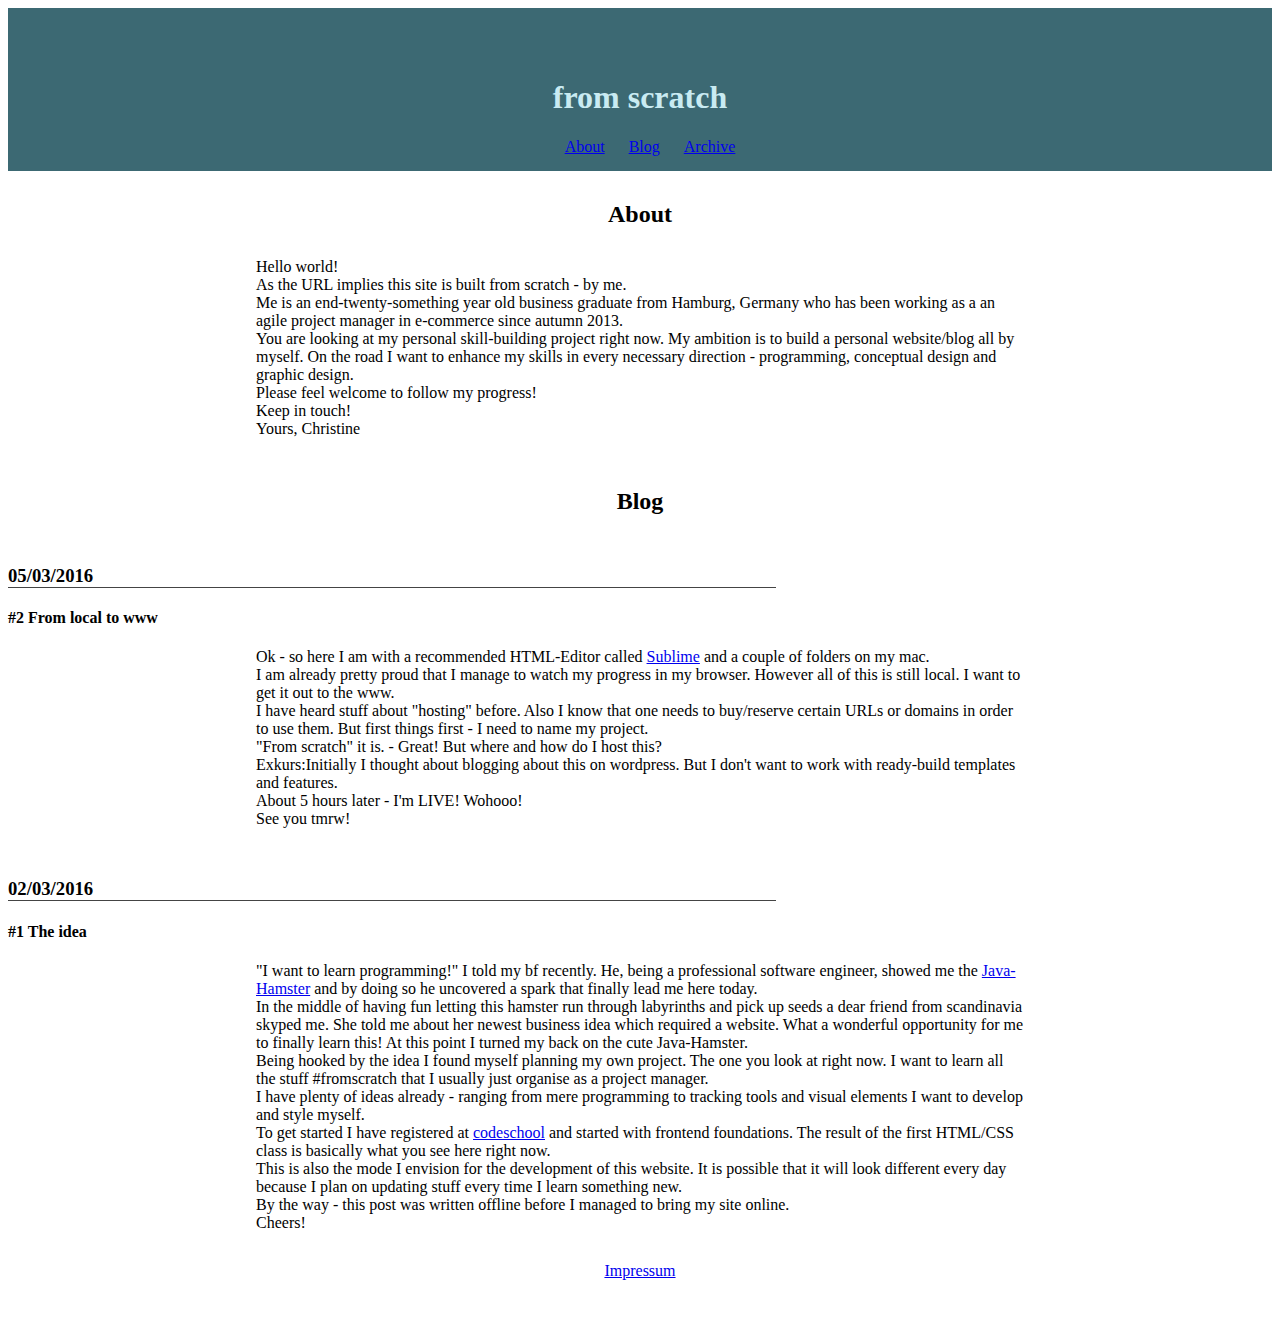
==== 02_Code/index.html @ 92ff5235 "Style-Änderungen" ====
<!DOCTYPE html>

<html> 
<head>
<link rel="stylesheet" type="text/css" href="from_scratch_all.css">
</head> 
<body>

<div class="header">
<h1>from scratch</h1>
<ul class="nav">
	<li><a href="index.html">About</a></li>
	<li><a href="Blog.html">Blog</a></li>
	<li><a href="archive.html">Archive</a></li>
</ul>	
</div>

<div class="about">
<h2>About</h2>

<p>Hello world!</p>
<p>As the URL implies this site is built from scratch - by me.</p> 
<p>Me is an end-twenty-something year old business graduate from Hamburg, Germany who has been working as a an agile project manager in e-commerce since autumn 2013.</p>
<p>You are looking at my personal skill-building project right now. My ambition is to build a personal website/blog all by myself. On the road I want to enhance my skills in every necessary direction - programming, conceptual design and graphic design.</p>
<p>Please feel welcome to follow my progress!</p>
<p>Keep in touch!</p>
<p>Yours, Christine</p>
</div>

<div class="blog">
<h2 style="margin-top: 50px">Blog</h2>


<h3>05/03/2016</h3>
<h4>#2 From local to www</h4>
<p>Ok - so here I am with a recommended HTML-Editor called <a href="https://www.sublimetext.com/" target="_blank">Sublime</a> and a couple of folders on my mac.</p>
<p>I am already pretty proud that I manage to watch my progress in my browser. However all of this is still local. I want to get it out to the www.</p>
<p>I have heard stuff about "hosting" before. Also I know that one needs to buy/reserve certain URLs or domains in order to use them. But first things first - I need to name my project.</p>
<p>"From scratch" it is. - Great! But where and how do I host this?</p>
<p>Exkurs:Initially I thought about blogging about this on wordpress. But I don't want to work with ready-build templates and features.</p>

<p>About 5 hours later - I'm LIVE! Wohooo!</p>

<p>See you tmrw!</p>


<h3>02/03/2016</h3>
<h4>#1 The idea</h4>
<p>"I want to learn programming!" I told my bf recently. He, being a professional software engineer, showed me the <a href="http://www.java-hamster-modell.de/" target="_blank">Java-Hamster</a> and by doing so he uncovered a spark that finally lead me here today.</p> 
<p>In the middle of having fun letting this hamster run through labyrinths and pick up seeds a dear friend from scandinavia skyped me. She told me about her newest business idea which required a website.
What a wonderful opportunity for me to finally learn this! At this point I turned my back on the cute Java-Hamster.</p>
<p>Being hooked by the idea I found myself planning my own project. The one you look at right now. I want to learn all the stuff #fromscratch that I usually just organise as a project manager.</p>
<p>I have plenty of ideas already - ranging from mere programming to tracking tools and visual elements I want to develop and style myself.</p>
<p>To get started I have registered at <a href="http://www.codeschool.com" target="_blank">codeschool</a> and started with frontend foundations. The result of the first HTML/CSS class is basically what you see here right now. </p>
<p>This is also the mode I envision for the development of this website. It is possible that it will look different every day because I plan on updating stuff every time I learn something new.</p>

<p>By the way - this post was written offline before I managed to bring my site online.</p>
<p>Cheers!</p>


<p style="margin-top: 30px; text-align: center;"><a href="impressum.html">Impressum</a></p>
</div>

</body>
</html>
---- 02_Code/from_scratch_all.css ----
body {
	margin-bottom: 50px;
}

h1	{
	
}

h2 {
	margin: 30px auto 30px auto;
	text-align: center;
}


h3 {
	margin-top: 50px;
	border-bottom: solid 1px #444444;
	width: 768px;
}

h4 {
	width: 768px;
}

p {
	margin: 0 auto 0 auto;
	width: 768px;
	
}

.header {
	background-color: #3c6973;
	padding: 50px 0 15px 0;
	
}
.header h1 {

	color: #c9ebf2;
	text-align: center;
}

.header ul {
	text-align: center;
}


.about {
	margin: auto;
}

.blog {
	margin: auto;
}

.nav {
	margin: auto;
}	

.nav li{
	display: inline;
	padding-right: 20px;
	color:  #c9ebf2;

}
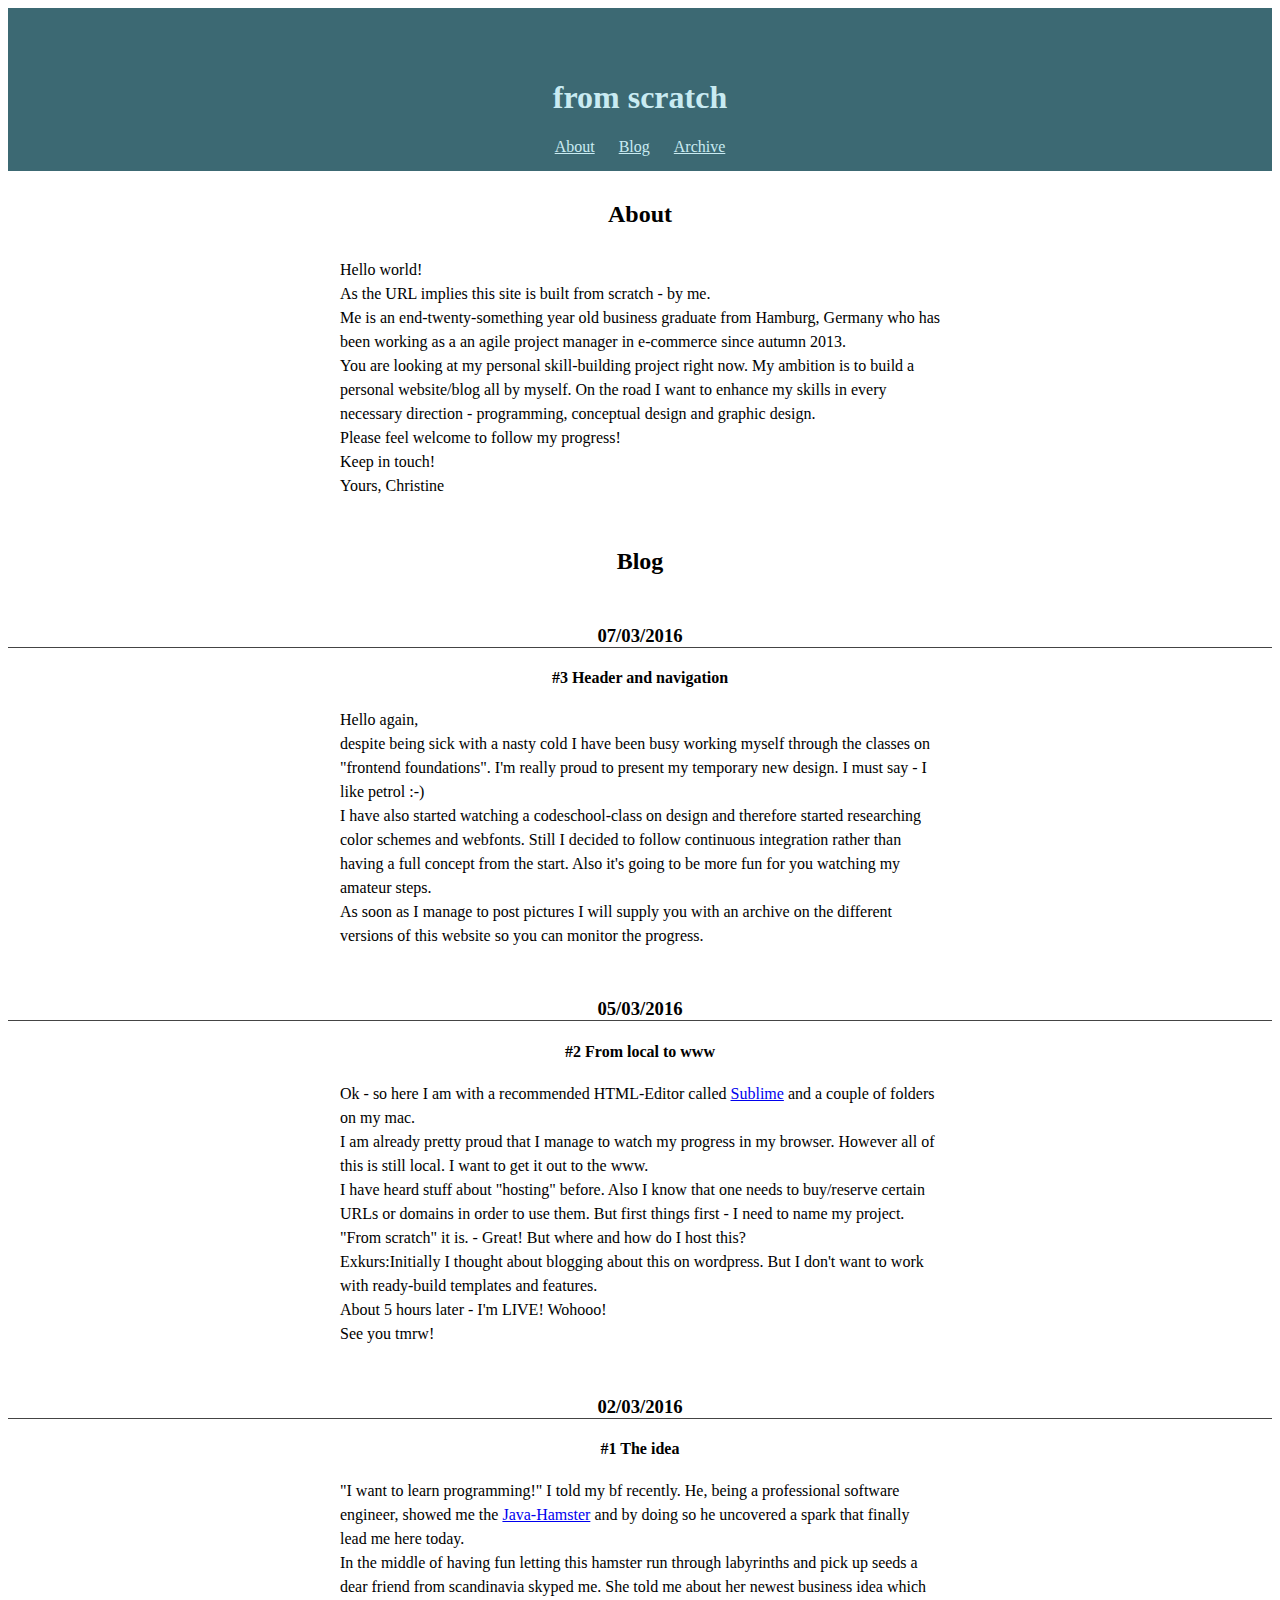
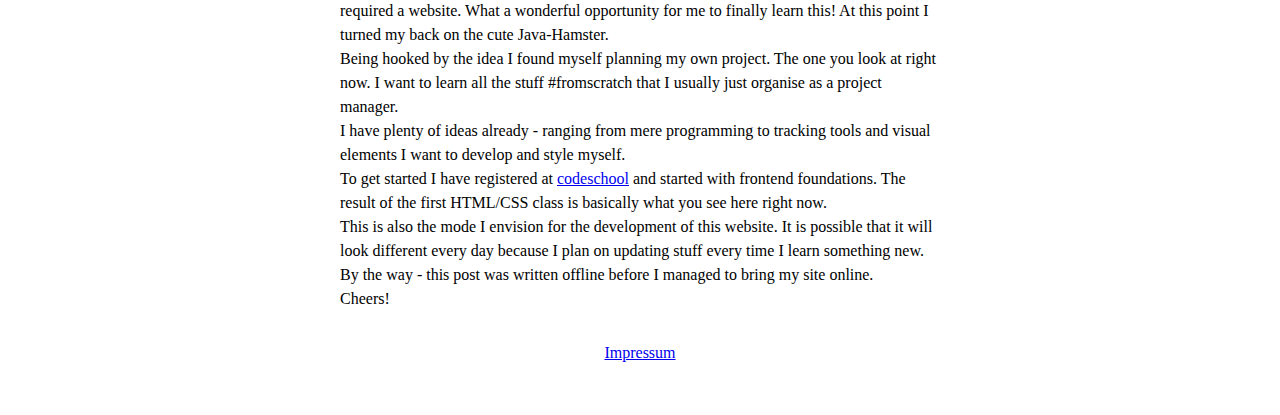
==== commit 4190496d: "Styling and Content updates" ====
--- a/02_Code/index.html
+++ b/02_Code/index.html
@@ -29,6 +29,20 @@
 
 <div class="blog">
 <h2 style="margin-top: 50px">Blog</h2>
+
+
+<h3>07/03/2016</h3>
+<h4>#3 Header and navigation</h4>
+<p>
+Hello again, 
+<br>
+despite being sick with a nasty cold I have been busy working myself through the classes on "frontend foundations". 
+I'm really proud to present my temporary new design. I must say - I like petrol :-) 
+<br>
+I have also started watching a codeschool-class on design and therefore started researching color schemes and webfonts. Still I decided to follow continuous integration rather than having a full concept from the start. Also it's going to be more fun for you watching my amateur steps. 
+<br>
+As soon as I manage to post pictures I will supply you with an archive on the different versions of this website so you can monitor the progress. 
+</p>
 
 
 <h3>05/03/2016</h3>
--- a/02_Code/from_scratch_all.css
+++ b/02_Code/from_scratch_all.css
@@ -9,23 +9,23 @@
 
 h2 {
 	margin: 30px auto 30px auto;
-	text-align: center;
 }
 
 
 h3 {
 	margin-top: 50px;
 	border-bottom: solid 1px #444444;
-	width: 768px;
+	
 }
 
 h4 {
-	width: 768px;
+	
 }
 
 p {
 	margin: 0 auto 0 auto;
-	width: 768px;
+	width: 600px;
+	line-height: 1.5;
 	
 }
 
@@ -44,22 +44,51 @@
 	text-align: center;
 }
 
+.nav {
+	margin: auto;
+	padding: 0;
+}	
+
+.nav li {
+	display: inline;
+	padding-right: 20px;
+	color:  #c9ebf2;
+}
+
+.nav li:last-child {
+	padding-right: 0;
+}
+
+
+.nav a {
+	color:  #c9ebf2;
+}
 
 .about {
 	margin: auto;
+}
+
+.about h2 {
+	text-align: center;
 }
 
 .blog {
 	margin: auto;
 }
 
-.nav {
-	margin: auto;
-}	
+.blog h2 {
+	text-align: center;
+}
 
-.nav li{
-	display: inline;
-	padding-right: 20px;
-	color:  #c9ebf2;
+.blog h3 {
+	text-align: center;
+}
 
+.blog h4 {
+	text-align: center;
 }
+
+
+
+
+
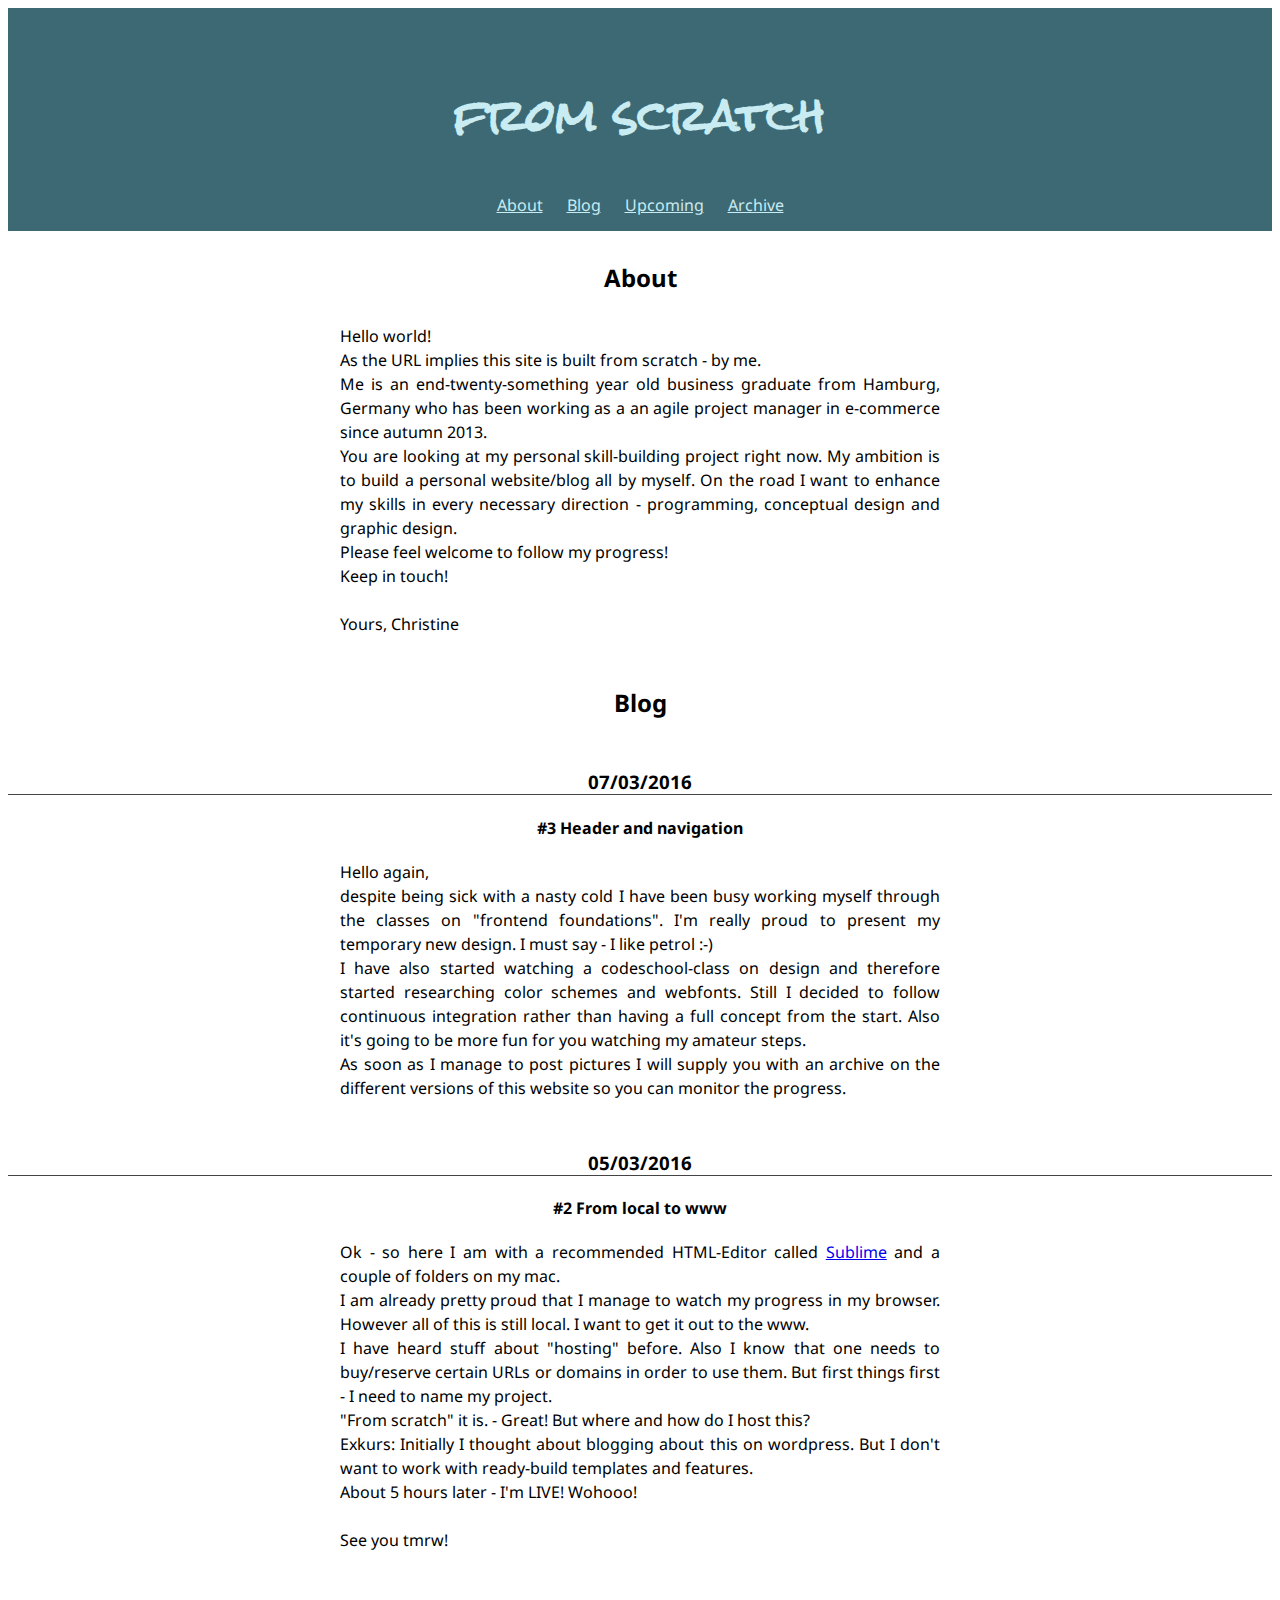
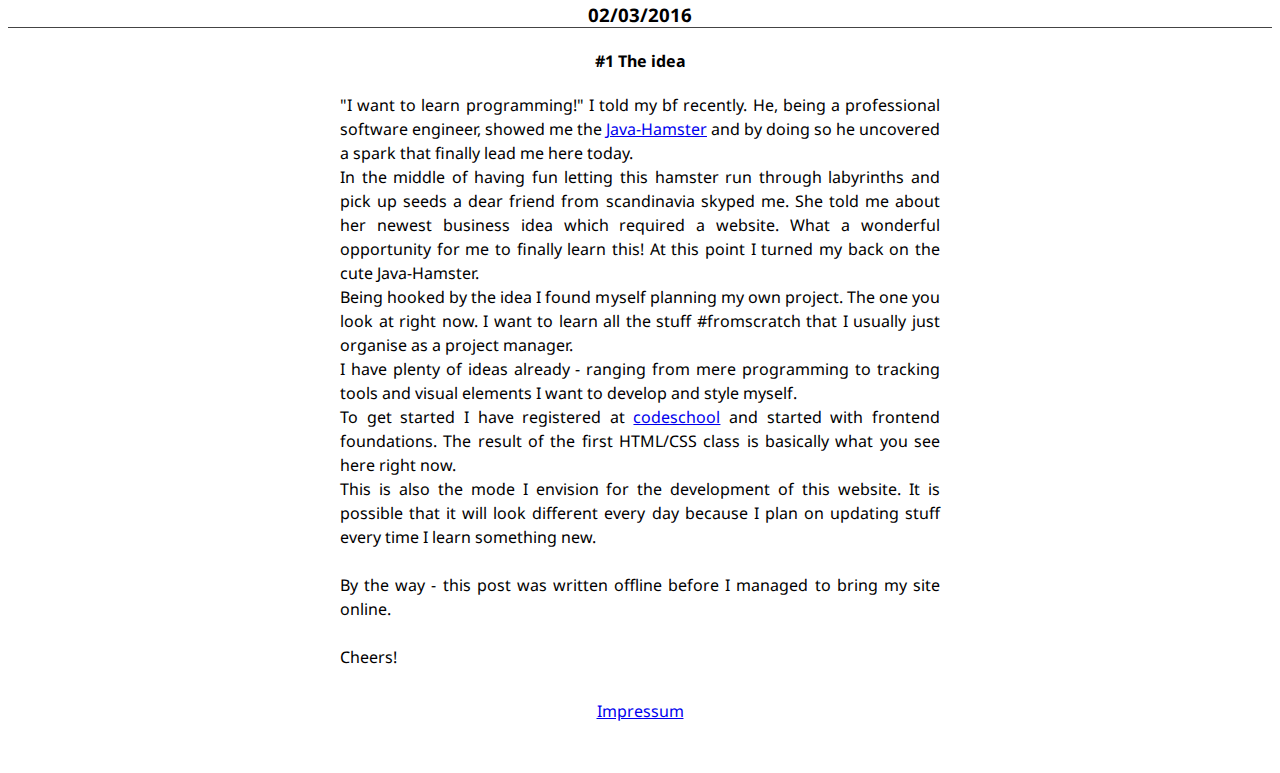
==== commit e975c0a4: "Styling Update, Font Update" ====
--- a/02_Code/index.html
+++ b/02_Code/index.html
@@ -3,6 +3,7 @@
 <html> 
 <head>
 <link rel="stylesheet" type="text/css" href="from_scratch_all.css">
+<link href='https://fonts.googleapis.com/css?family=Rock+Salt|Droid+Sans:400,700' rel='stylesheet' type='text/css'>
 </head> 
 <body>
 
@@ -11,6 +12,7 @@
 <ul class="nav">
 	<li><a href="index.html">About</a></li>
 	<li><a href="Blog.html">Blog</a></li>
+	<li><a href="upcoming.html">Upcoming</a></li>
 	<li><a href="archive.html">Archive</a></li>
 </ul>	
 </div>
@@ -18,13 +20,14 @@
 <div class="about">
 <h2>About</h2>
 
-<p>Hello world!</p>
-<p>As the URL implies this site is built from scratch - by me.</p> 
-<p>Me is an end-twenty-something year old business graduate from Hamburg, Germany who has been working as a an agile project manager in e-commerce since autumn 2013.</p>
-<p>You are looking at my personal skill-building project right now. My ambition is to build a personal website/blog all by myself. On the road I want to enhance my skills in every necessary direction - programming, conceptual design and graphic design.</p>
-<p>Please feel welcome to follow my progress!</p>
-<p>Keep in touch!</p>
-<p>Yours, Christine</p>
+<p>Hello world!
+<br>As the URL implies this site is built from scratch - by me.
+<br>Me is an end-twenty-something year old business graduate from Hamburg, Germany who has been working as a an agile project manager in e-commerce since autumn 2013.
+<br>You are looking at my personal skill-building project right now. My ambition is to build a personal website/blog all by myself. On the road I want to enhance my skills in every necessary direction - programming, conceptual design and graphic design.
+<br>Please feel welcome to follow my progress!
+<br>Keep in touch!
+<br>
+<br>Yours, Christine</p>
 </div>
 
 <div class="blog">
@@ -47,29 +50,30 @@
 
 <h3>05/03/2016</h3>
 <h4>#2 From local to www</h4>
-<p>Ok - so here I am with a recommended HTML-Editor called <a href="https://www.sublimetext.com/" target="_blank">Sublime</a> and a couple of folders on my mac.</p>
-<p>I am already pretty proud that I manage to watch my progress in my browser. However all of this is still local. I want to get it out to the www.</p>
-<p>I have heard stuff about "hosting" before. Also I know that one needs to buy/reserve certain URLs or domains in order to use them. But first things first - I need to name my project.</p>
-<p>"From scratch" it is. - Great! But where and how do I host this?</p>
-<p>Exkurs:Initially I thought about blogging about this on wordpress. But I don't want to work with ready-build templates and features.</p>
+<p>Ok - so here I am with a recommended HTML-Editor called <a href="https://www.sublimetext.com/" target="_blank">Sublime</a> and a couple of folders on my mac.
+<br>I am already pretty proud that I manage to watch my progress in my browser. However all of this is still local. I want to get it out to the www.
+<br>I have heard stuff about "hosting" before. Also I know that one needs to buy/reserve certain URLs or domains in order to use them. But first things first - I need to name my project.
+<br>"From scratch" it is. - Great! But where and how do I host this?
+<br>Exkurs: Initially I thought about blogging about this on wordpress. But I don't want to work with ready-build templates and features.
 
-<p>About 5 hours later - I'm LIVE! Wohooo!</p>
-
-<p>See you tmrw!</p>
+<br>About 5 hours later - I'm LIVE! Wohooo!
+<br>
+<br>See you tmrw!</p>
 
 
 <h3>02/03/2016</h3>
 <h4>#1 The idea</h4>
-<p>"I want to learn programming!" I told my bf recently. He, being a professional software engineer, showed me the <a href="http://www.java-hamster-modell.de/" target="_blank">Java-Hamster</a> and by doing so he uncovered a spark that finally lead me here today.</p> 
-<p>In the middle of having fun letting this hamster run through labyrinths and pick up seeds a dear friend from scandinavia skyped me. She told me about her newest business idea which required a website.
-What a wonderful opportunity for me to finally learn this! At this point I turned my back on the cute Java-Hamster.</p>
-<p>Being hooked by the idea I found myself planning my own project. The one you look at right now. I want to learn all the stuff #fromscratch that I usually just organise as a project manager.</p>
-<p>I have plenty of ideas already - ranging from mere programming to tracking tools and visual elements I want to develop and style myself.</p>
-<p>To get started I have registered at <a href="http://www.codeschool.com" target="_blank">codeschool</a> and started with frontend foundations. The result of the first HTML/CSS class is basically what you see here right now. </p>
-<p>This is also the mode I envision for the development of this website. It is possible that it will look different every day because I plan on updating stuff every time I learn something new.</p>
-
-<p>By the way - this post was written offline before I managed to bring my site online.</p>
-<p>Cheers!</p>
+<p>"I want to learn programming!" I told my bf recently. He, being a professional software engineer, showed me the <a href="http://www.java-hamster-modell.de/" target="_blank">Java-Hamster</a> and by doing so he uncovered a spark that finally lead me here today.
+<br>In the middle of having fun letting this hamster run through labyrinths and pick up seeds a dear friend from scandinavia skyped me. She told me about her newest business idea which required a website.
+What a wonderful opportunity for me to finally learn this! At this point I turned my back on the cute Java-Hamster.
+<br>Being hooked by the idea I found myself planning my own project. The one you look at right now. I want to learn all the stuff #fromscratch that I usually just organise as a project manager.
+<br>I have plenty of ideas already - ranging from mere programming to tracking tools and visual elements I want to develop and style myself.
+<br>To get started I have registered at <a href="http://www.codeschool.com" target="_blank">codeschool</a> and started with frontend foundations. The result of the first HTML/CSS class is basically what you see here right now. 
+<p>This is also the mode I envision for the development of this website. It is possible that it will look different every day because I plan on updating stuff every time I learn something new.
+<br>
+<br>By the way - this post was written offline before I managed to bring my site online.
+<br>
+<br>Cheers!</p>
 
 
 <p style="margin-top: 30px; text-align: center;"><a href="impressum.html">Impressum</a></p>
--- a/02_Code/from_scratch_all.css
+++ b/02_Code/from_scratch_all.css
@@ -4,34 +4,39 @@
 }
 
 h1	{
-	
+	font-family: 'Rock Salt', cursive;
+	font-size: 42px;
 }
 
 h2 {
 	margin: 30px auto 30px auto;
+	font-family: 'Droid Sans', sans-serif;
 }
 
 
 h3 {
 	margin-top: 50px;
 	border-bottom: solid 1px #444444;
+	font-family: 'Droid Sans', sans-serif;
 	
 }
 
 h4 {
-	
+	font-family: 'Droid Sans', sans-serif;
 }
 
 p {
 	margin: 0 auto 0 auto;
 	width: 600px;
 	line-height: 1.5;
+	font-family: 'Droid Sans', sans-serif;
+	text-align: justify;
 	
 }
 
 .header {
 	background-color: #3c6973;
-	padding: 50px 0 15px 0;
+	padding: 30px 0 15px 0;
 	
 }
 .header h1 {
@@ -62,6 +67,7 @@
 
 .nav a {
 	color:  #c9ebf2;
+	font-family: 'Droid Sans', sans-serif;
 }
 
 .about {
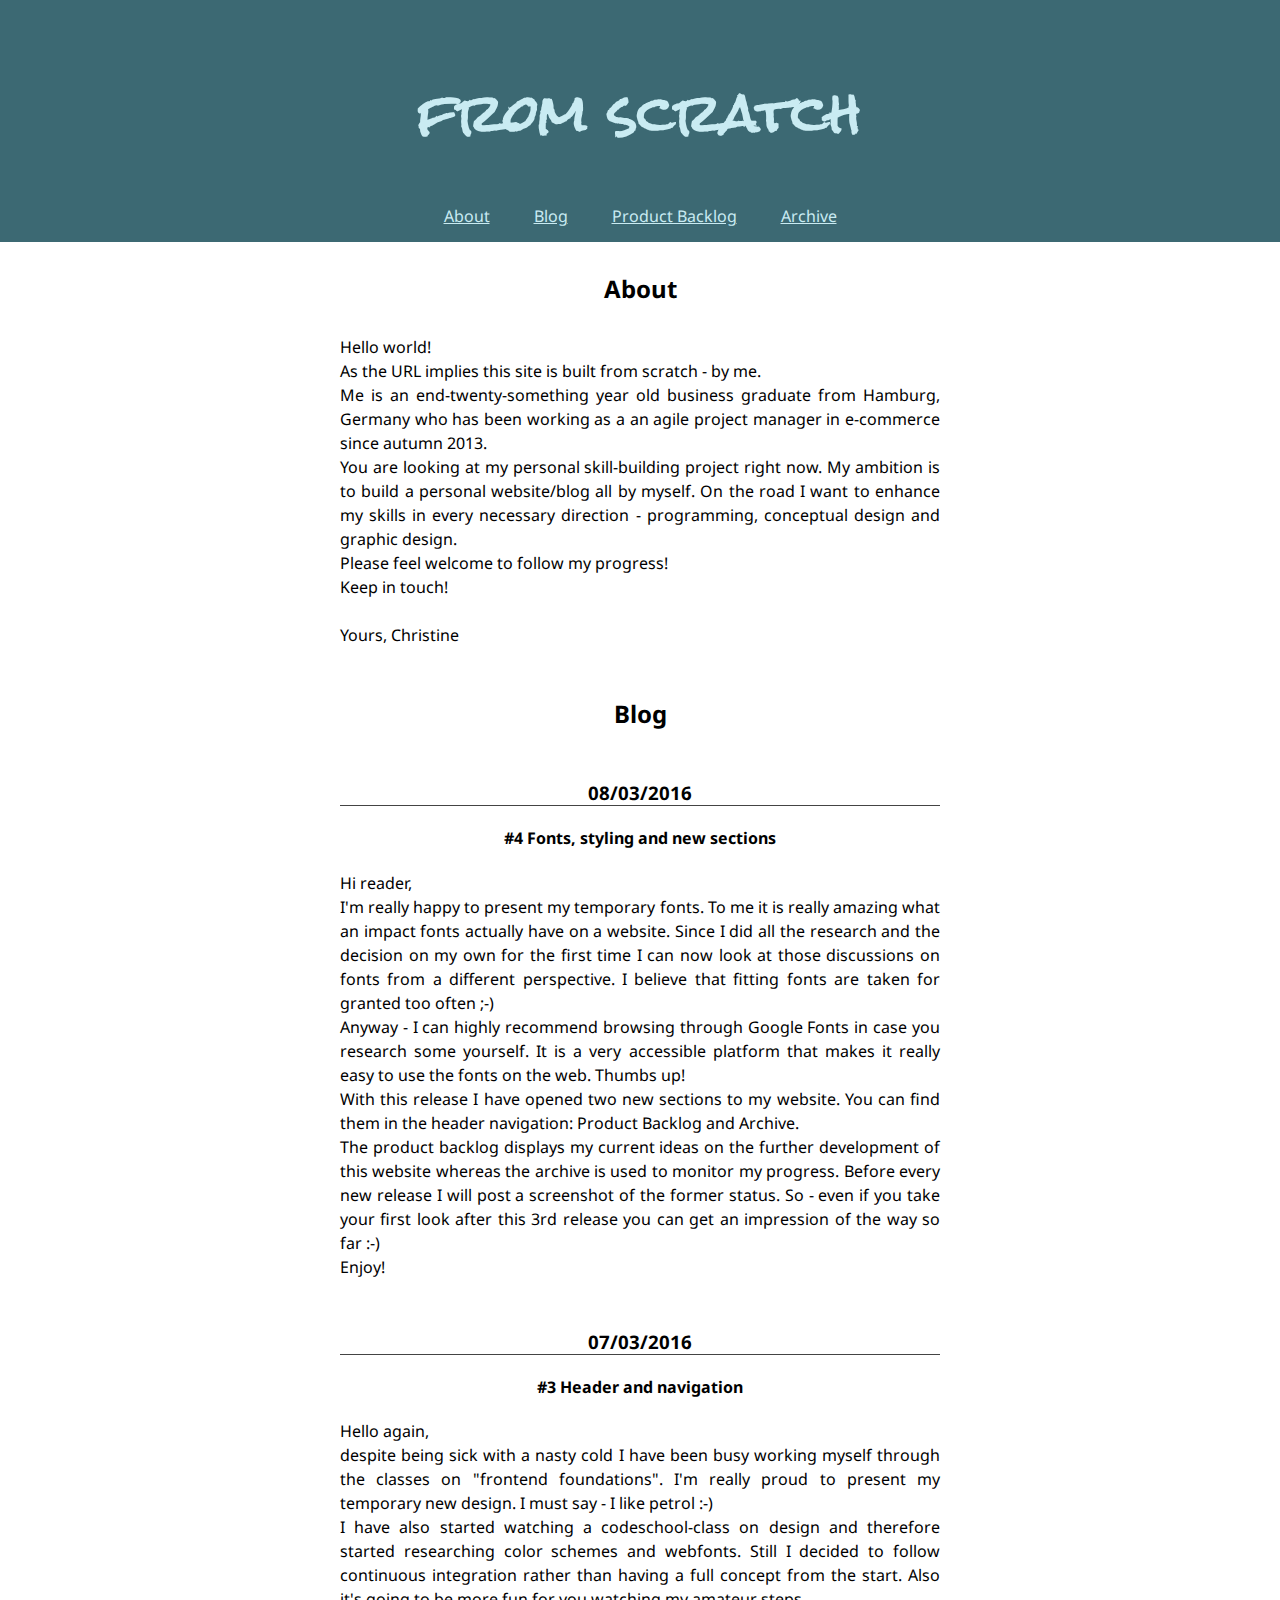
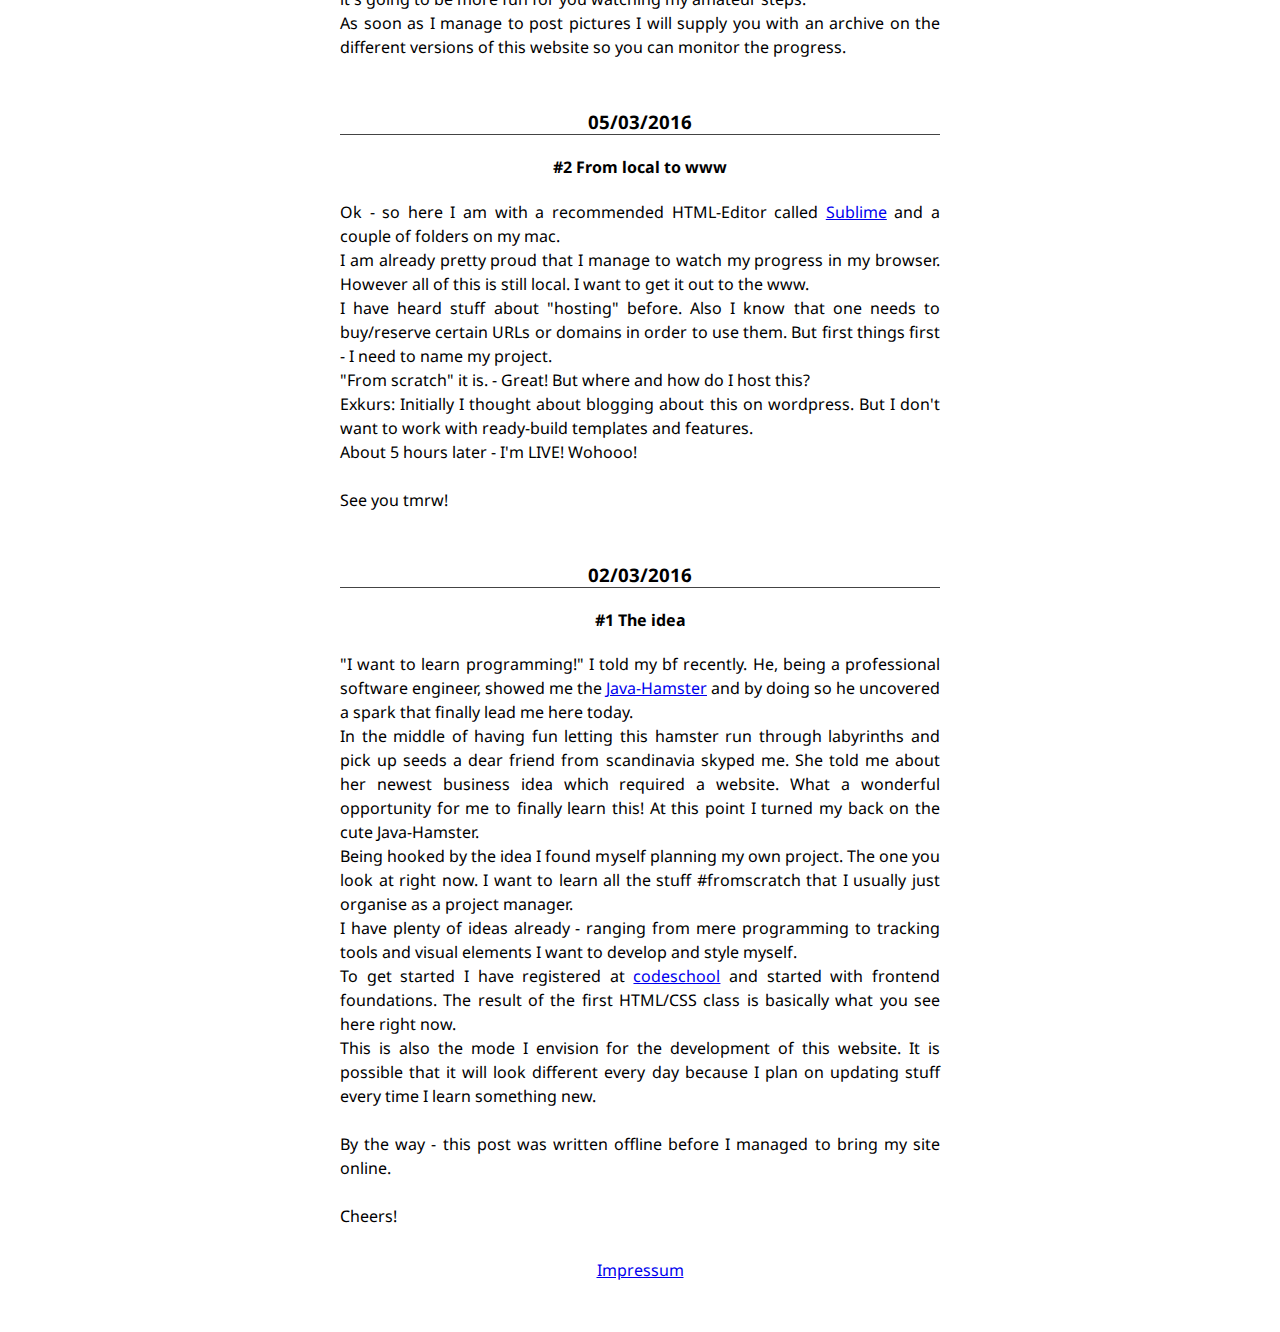
==== commit 1c425cf7: "Styling Update, Blog Update, Archive Update, Backlog Update" ====
--- a/02_Code/index.html
+++ b/02_Code/index.html
@@ -12,7 +12,7 @@
 <ul class="nav">
 	<li><a href="index.html">About</a></li>
 	<li><a href="Blog.html">Blog</a></li>
-	<li><a href="upcoming.html">Upcoming</a></li>
+	<li><a href="backlog.html">Product Backlog</a></li>
 	<li><a href="archive.html">Archive</a></li>
 </ul>	
 </div>
@@ -32,6 +32,22 @@
 
 <div class="blog">
 <h2 style="margin-top: 50px">Blog</h2>
+
+<h3>08/03/2016</h3>
+<h4>#4 Fonts, styling and new sections</h4>
+<p>
+Hi reader, 
+<br>
+I'm really happy to present my temporary fonts. To me it is really amazing what an impact fonts actually have on a website. Since I did all the research and the decision on my own for the first time I can now look at those discussions on fonts from a different perspective. I believe that fitting fonts are taken for granted too often ;-) 
+<br> 
+Anyway - I can highly recommend browsing through Google Fonts in case you research some  yourself. It is a very accessible platform that makes it really easy to use the fonts on the web. Thumbs up!
+<br> 
+With this release I have opened two new sections to my website. You can find them in the header navigation: Product Backlog and Archive. 
+<br>
+The product backlog displays my current ideas on the further development of this website whereas the archive is used to monitor my progress. Before every new release I will post a screenshot of the former status. So - even if you take your first look after this 3rd release you can get an impression of the way so far :-)
+<br>
+Enjoy!
+</p>
 
 
 <h3>07/03/2016</h3>
--- a/02_Code/from_scratch_all.css
+++ b/02_Code/from_scratch_all.css
@@ -1,11 +1,11 @@
 
 body {
-	margin-bottom: 50px;
+	margin: 0 0 50px 0;
 }
 
 h1	{
 	font-family: 'Rock Salt', cursive;
-	font-size: 42px;
+	font-size: 50px;
 }
 
 h2 {
@@ -15,9 +15,10 @@
 
 
 h3 {
-	margin-top: 50px;
+	margin: 50px auto 0 auto;
 	border-bottom: solid 1px #444444;
 	font-family: 'Droid Sans', sans-serif;
+	width: 600px;
 	
 }
 
@@ -31,12 +32,11 @@
 	line-height: 1.5;
 	font-family: 'Droid Sans', sans-serif;
 	text-align: justify;
-	
 }
 
 .header {
 	background-color: #3c6973;
-	padding: 30px 0 15px 0;
+	padding: 20px 0 15px 0;
 	
 }
 .header h1 {
@@ -56,7 +56,7 @@
 
 .nav li {
 	display: inline;
-	padding-right: 20px;
+	padding-right: 40px;
 	color:  #c9ebf2;
 }
 
@@ -94,7 +94,46 @@
 	text-align: center;
 }
 
+img {
+	display: block;
+	margin: auto 0 auto 0;
+	width: 600px;
+}
+
+.archive {
+	
+}
+
+.archive img {
+	border: solid 1px; 
+	margin: 15px 0 15px 0;
+}
+
+.archive h3 {
+	text-align: center;
+}
+
+
+.backlog {
+	margin: 0 auto;
+	width: 600px; 
+}
+
+.backlog h3 {
+	text-align: center;
+}
+
+.backlog li {
+	font-family: "Droid Sans", sans-serif;
+	line-height: 2.5;
+}
+
+.backlog ol {
+	list-style: circle;
+	margin: 0 auto 0 auto;
+}
 
 
 
 
+
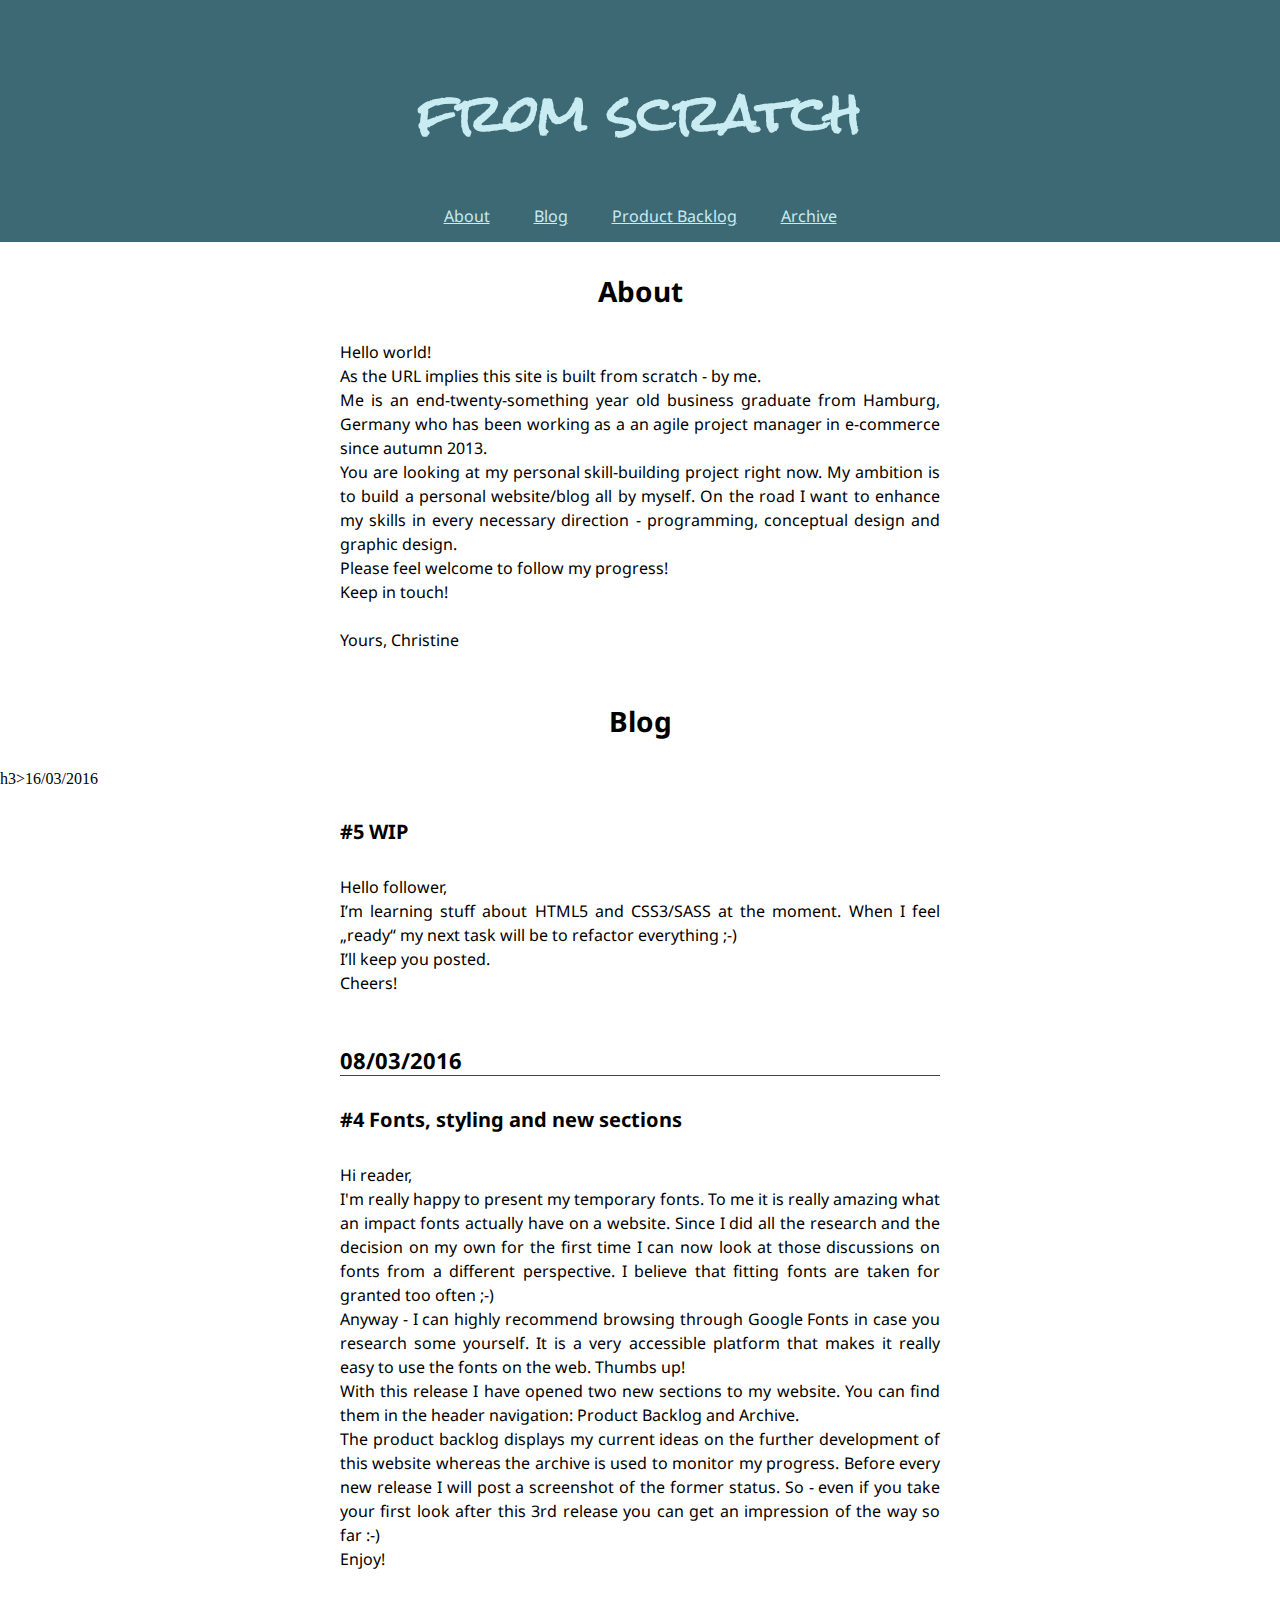
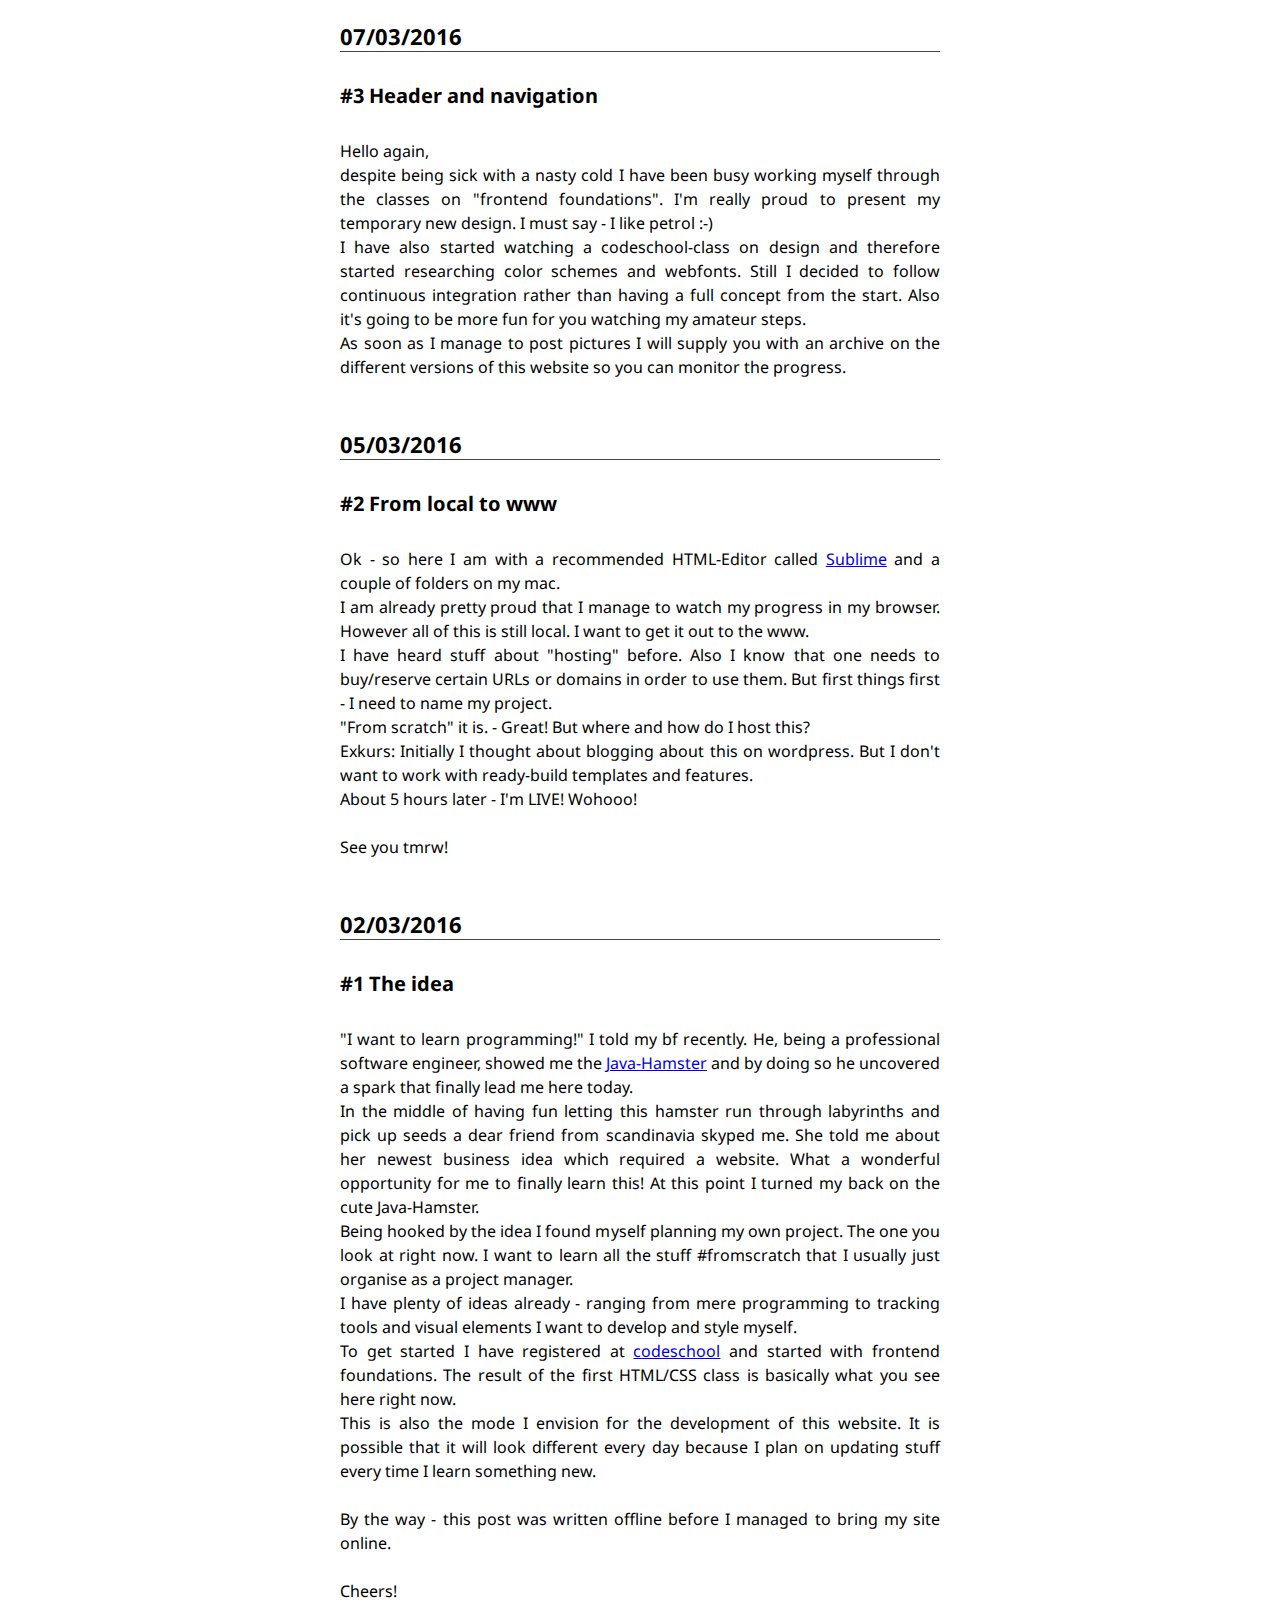
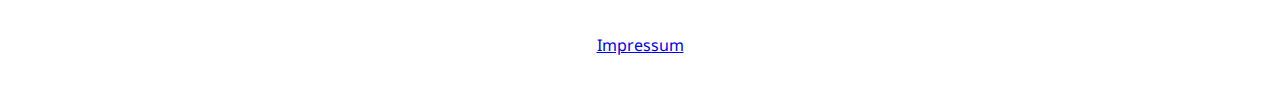
==== commit c409ad96: "Blogeintrag 5" ====
--- a/02_Code/index.html
+++ b/02_Code/index.html
@@ -32,6 +32,18 @@
 
 <div class="blog">
 <h2 style="margin-top: 50px">Blog</h2>
+
+h3>16/03/2016</h3>
+<h4>#5 WIP</h4>
+<p>
+Hello follower, 
+<br>
+I’m learning stuff about HTML5 and CSS3/SASS at the moment. When I feel „ready“ my next task will be to refactor everything ;-)  
+<br>
+I’ll keep you posted. 
+<br>
+Cheers!
+</p>
 
 <h3>08/03/2016</h3>
 <h4>#4 Fonts, styling and new sections</h4>
--- a/02_Code/from_scratch_all.css
+++ b/02_Code/from_scratch_all.css
@@ -1,16 +1,19 @@
 
 body {
 	margin: 0 0 50px 0;
+
 }
 
 h1	{
 	font-family: 'Rock Salt', cursive;
 	font-size: 50px;
+
 }
 
 h2 {
 	margin: 30px auto 30px auto;
 	font-family: 'Droid Sans', sans-serif;
+	font-size: 28px;
 }
 
 
@@ -19,11 +22,15 @@
 	border-bottom: solid 1px #444444;
 	font-family: 'Droid Sans', sans-serif;
 	width: 600px;
+	font-size: 22px;
 	
 }
 
 h4 {
 	font-family: 'Droid Sans', sans-serif;
+	font-size: 20px;
+	width: 600px;
+	margin: 30px auto 30px auto;
 }
 
 p {
@@ -87,11 +94,14 @@
 }
 
 .blog h3 {
-	text-align: center;
+	text-align: left;
+
 }
 
 .blog h4 {
-	text-align: center;
+
+	text-align: left;
+	
 }
 
 img {
@@ -110,7 +120,8 @@
 }
 
 .archive h3 {
-	text-align: center;
+	text-align: left;
+	margin-bottom: 20px;
 }
 
 
@@ -133,7 +144,14 @@
 	margin: 0 auto 0 auto;
 }
 
+.impressum {
+	width: 600px;
+	text-align: justify;
+	margin: 0 auto;
+}
+
+.impressum p {
+	text-align: justify;
+}
 
 
-
-
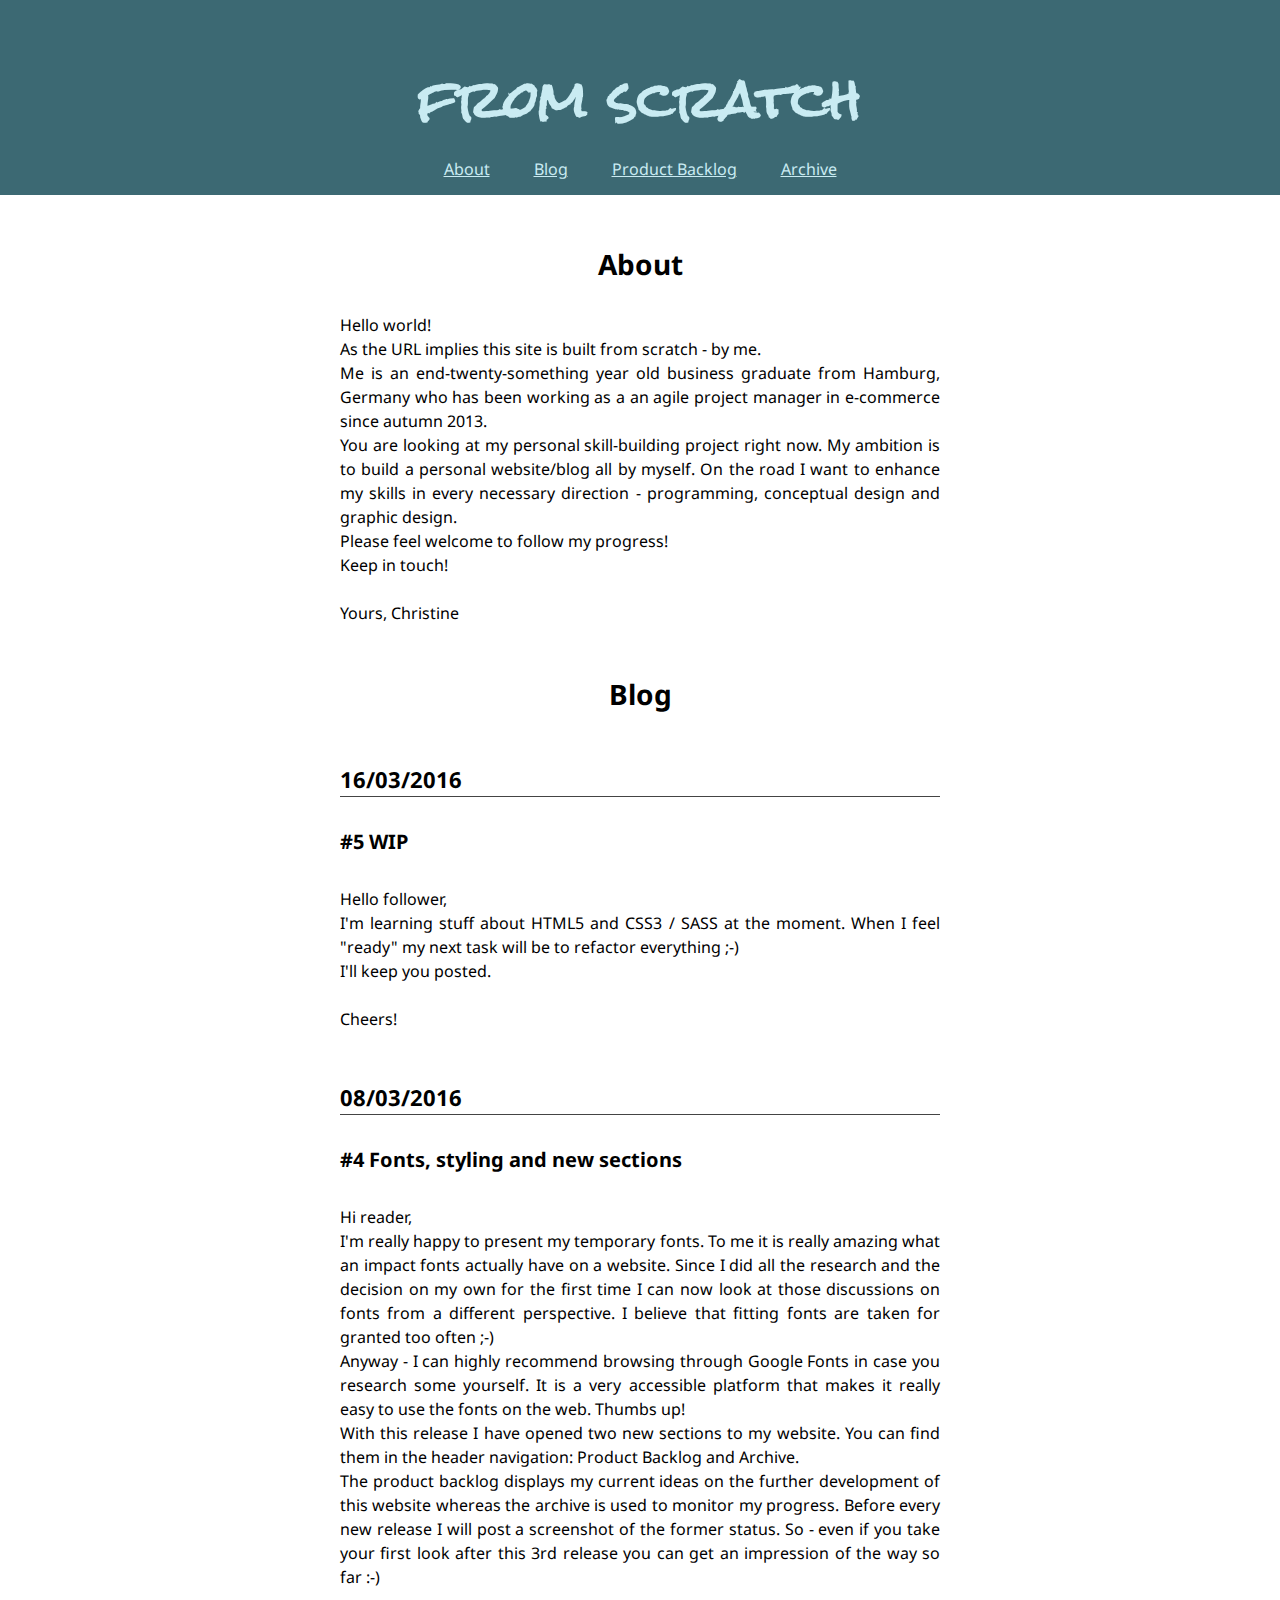
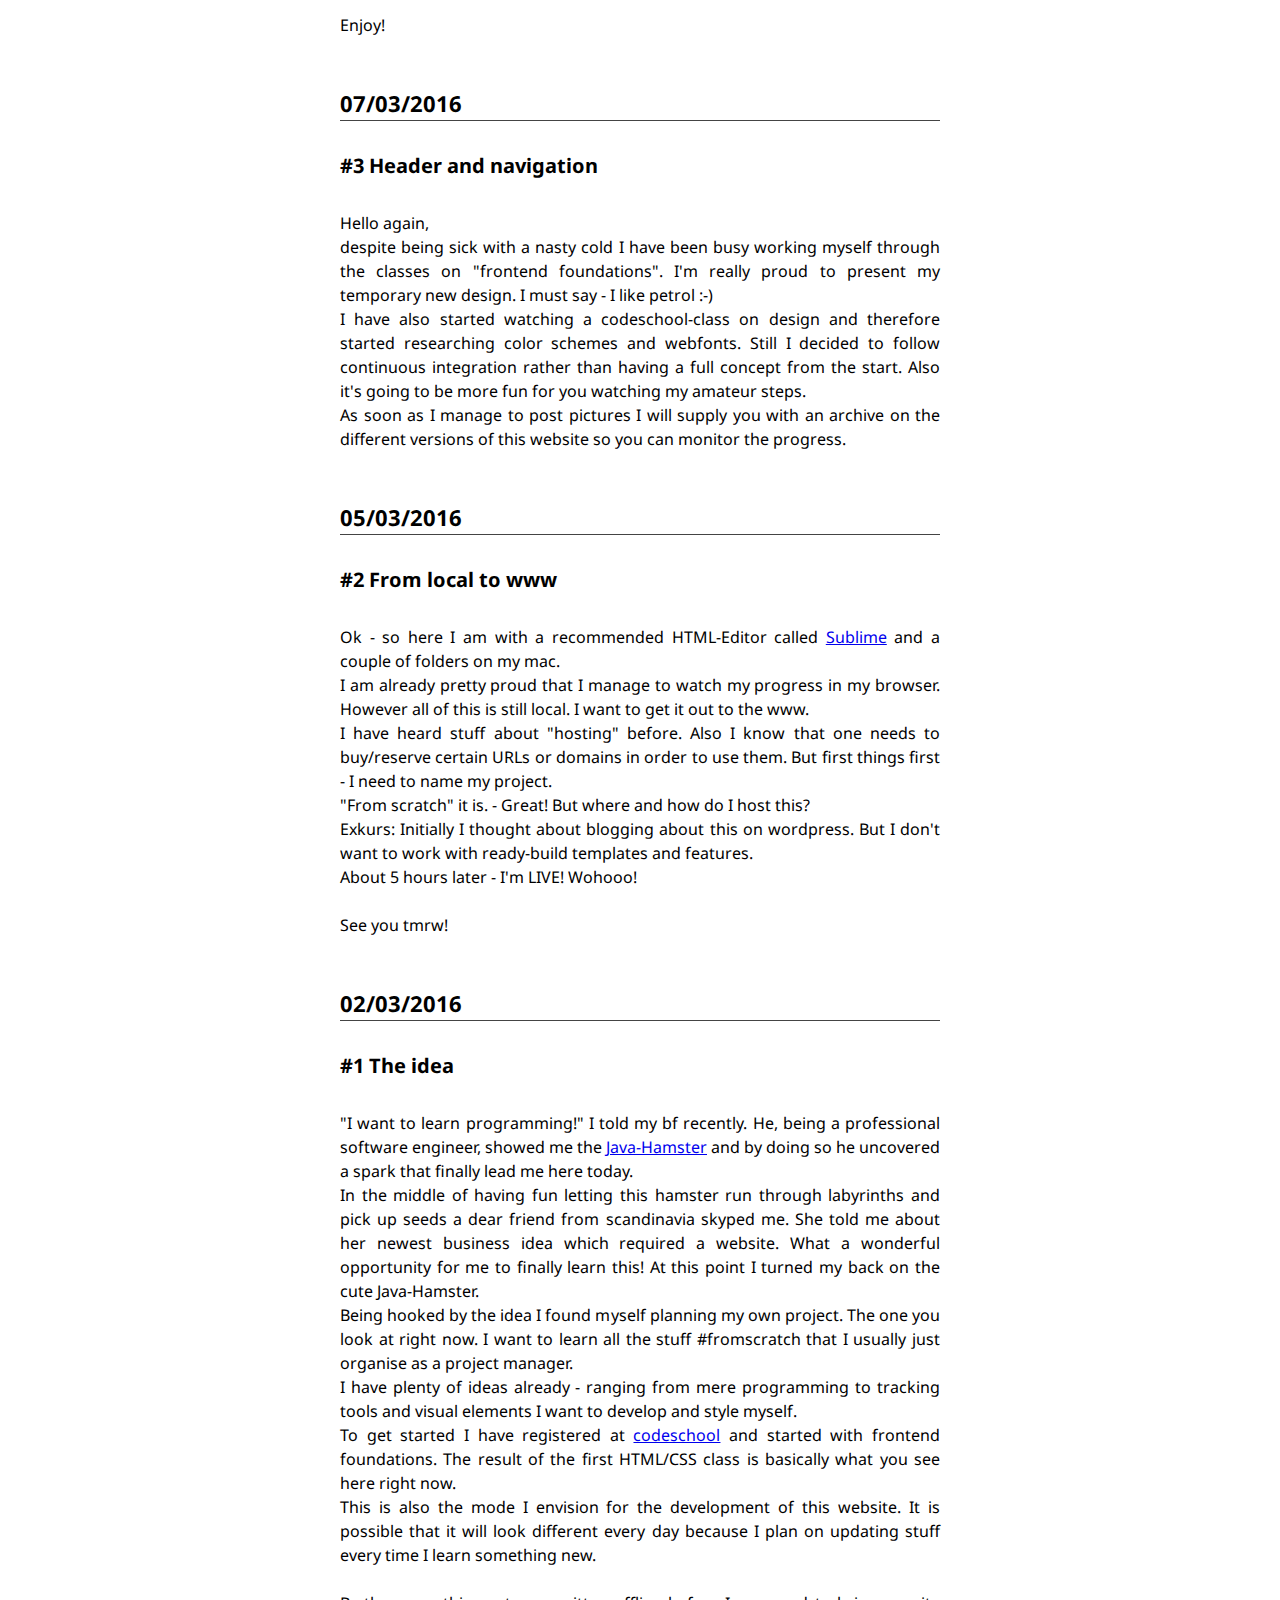
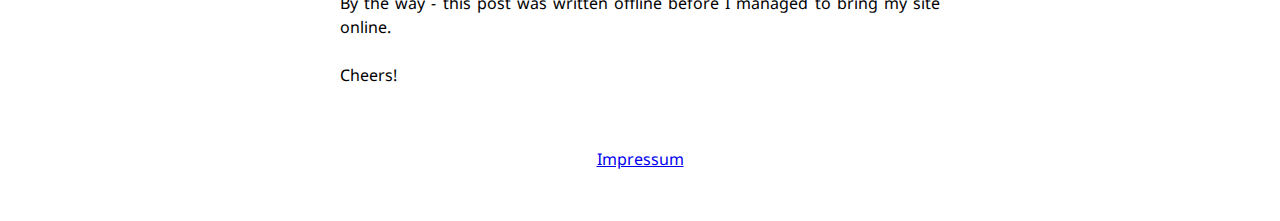
==== commit cdb2adb3: "Merge branch 'develop' of https://github.com/chrissyad/from-scratch into develop" ====
--- a/02_Code/index.html
+++ b/02_Code/index.html
@@ -7,105 +7,120 @@
 </head> 
 <body>
 
-<div class="header">
+<header>
+
 <h1>from scratch</h1>
-<ul class="nav">
+
+<nav>
+<ul>
 	<li><a href="index.html">About</a></li>
 	<li><a href="Blog.html">Blog</a></li>
 	<li><a href="backlog.html">Product Backlog</a></li>
 	<li><a href="archive.html">Archive</a></li>
 </ul>	
-</div>
+</nav>
+</header>
 
-<div class="about">
-<h2>About</h2>
+<section>
+	<h2>About</h2>
+<article>
+	<p>Hello world!
+	<br>As the URL implies this site is built from scratch - by me.
+	<br>Me is an end-twenty-something year old business graduate from Hamburg, Germany who has been working as a an agile project manager in e-commerce since autumn 2013.
+	<br>You are looking at my personal skill-building project right now. My ambition is to build a personal website/blog all by myself. On the road I want to enhance my skills in every necessary direction - programming, conceptual design and graphic design.
+	<br>Please feel welcome to follow my progress!
+	<br>Keep in touch!
+	<br>
+	<br>Yours, Christine</p>
+</article>
+</section>
 
-<p>Hello world!
-<br>As the URL implies this site is built from scratch - by me.
-<br>Me is an end-twenty-something year old business graduate from Hamburg, Germany who has been working as a an agile project manager in e-commerce since autumn 2013.
-<br>You are looking at my personal skill-building project right now. My ambition is to build a personal website/blog all by myself. On the road I want to enhance my skills in every necessary direction - programming, conceptual design and graphic design.
-<br>Please feel welcome to follow my progress!
-<br>Keep in touch!
-<br>
-<br>Yours, Christine</p>
-</div>
+<section>
+	<h2>Blog</h2>
 
-<div class="blog">
-<h2 style="margin-top: 50px">Blog</h2>
+<article>
+	<h3>16/03/2016</h3>
+	<h4>#5 WIP</h4>
+	<p>
+	Hello follower,
+	<br>
+	I'm learning stuff about HTML5 and CSS3 / SASS at the moment. When I feel "ready" my next task will be to refactor everything ;-)
+	<br>
+	I'll keep you posted. 
+	<br>
+	<br>
+	Cheers!
+	</p>
+</article>
 
-h3>16/03/2016</h3>
-<h4>#5 WIP</h4>
-<p>
-Hello follower, 
-<br>
-I’m learning stuff about HTML5 and CSS3/SASS at the moment. When I feel „ready“ my next task will be to refactor everything ;-)  
-<br>
-I’ll keep you posted. 
-<br>
-Cheers!
-</p>
+<article>
+	<h3>08/03/2016</h3>
+	<h4>#4 Fonts, styling and new sections</h4>
+	<p>
+	Hi reader, 
+	<br>
+	I'm really happy to present my temporary fonts. To me it is really amazing what an impact fonts actually have on a website. Since I did all the research and the decision on my own for the first time I can now look at those discussions on fonts from a different perspective. I believe that fitting fonts are taken for granted too often ;-) 
+	<br> 
+	Anyway - I can highly recommend browsing through Google Fonts in case you research some  yourself. It is a very accessible platform that makes it really easy to use the fonts on the web. Thumbs up!
+	<br> 
+	With this release I have opened two new sections to my website. You can find them in the header navigation: Product Backlog and Archive. 
+	<br>
+	The product backlog displays my current ideas on the further development of this website whereas the archive is used to monitor my progress. Before every new release I will post a screenshot of the former status. So - even if you take your first look after this 3rd release you can get an impression of the way so far :-)
+	<br>
+	<br>
+	Enjoy!
+	</p>
+</article>
 
-<h3>08/03/2016</h3>
-<h4>#4 Fonts, styling and new sections</h4>
-<p>
-Hi reader, 
-<br>
-I'm really happy to present my temporary fonts. To me it is really amazing what an impact fonts actually have on a website. Since I did all the research and the decision on my own for the first time I can now look at those discussions on fonts from a different perspective. I believe that fitting fonts are taken for granted too often ;-) 
-<br> 
-Anyway - I can highly recommend browsing through Google Fonts in case you research some  yourself. It is a very accessible platform that makes it really easy to use the fonts on the web. Thumbs up!
-<br> 
-With this release I have opened two new sections to my website. You can find them in the header navigation: Product Backlog and Archive. 
-<br>
-The product backlog displays my current ideas on the further development of this website whereas the archive is used to monitor my progress. Before every new release I will post a screenshot of the former status. So - even if you take your first look after this 3rd release you can get an impression of the way so far :-)
-<br>
-Enjoy!
-</p>
+<article>
+	<h3>07/03/2016</h3>
+	<h4>#3 Header and navigation</h4>
+	<p>
+	Hello again, 
+	<br>
+	despite being sick with a nasty cold I have been busy working myself through the classes on "frontend foundations". 
+	I'm really proud to present my temporary new design. I must say - I like petrol :-) 
+	<br>
+	I have also started watching a codeschool-class on design and therefore started researching color schemes and webfonts. Still I decided to follow continuous integration rather than having a full concept from the start. Also it's going to be more fun for you watching my amateur steps. 
+	<br>
+	As soon as I manage to post pictures I will supply you with an archive on the different versions of this website so you can monitor the progress. 
+	</p>
+</article>
 
+<article>
+	<h3>05/03/2016</h3>
+	<h4>#2 From local to www</h4>
+	<p>Ok - so here I am with a recommended HTML-Editor called <a href="https://www.sublimetext.com/" target="_blank">Sublime</a> and a couple of folders on my mac.
+	<br>I am already pretty proud that I manage to watch my progress in my browser. However all of this is still local. I want to get it out to the www.
+	<br>I have heard stuff about "hosting" before. Also I know that one needs to buy/reserve certain URLs or domains in order to use them. But first things first - I need to name my project.
+	<br>"From scratch" it is. - Great! But where and how do I host this?
+	<br>Exkurs: Initially I thought about blogging about this on wordpress. But I don't want to work with ready-build templates and features.
 
-<h3>07/03/2016</h3>
-<h4>#3 Header and navigation</h4>
-<p>
-Hello again, 
-<br>
-despite being sick with a nasty cold I have been busy working myself through the classes on "frontend foundations". 
-I'm really proud to present my temporary new design. I must say - I like petrol :-) 
-<br>
-I have also started watching a codeschool-class on design and therefore started researching color schemes and webfonts. Still I decided to follow continuous integration rather than having a full concept from the start. Also it's going to be more fun for you watching my amateur steps. 
-<br>
-As soon as I manage to post pictures I will supply you with an archive on the different versions of this website so you can monitor the progress. 
-</p>
+	<br>About 5 hours later - I'm LIVE! Wohooo!
+	<br>
+	<br>See you tmrw!</p>
+</article>
 
+<article>
+	<h3>02/03/2016</h3>
+	<h4>#1 The idea</h4>
+	<p>"I want to learn programming!" I told my bf recently. He, being a professional software engineer, showed me the <a href="http://www.java-hamster-modell.de/" target="_blank">Java-Hamster</a> and by doing so he uncovered a spark that finally lead me here today.
+	<br>In the middle of having fun letting this hamster run through labyrinths and pick up seeds a dear friend from scandinavia skyped me. She told me about her newest business idea which required a website.
+	What a wonderful opportunity for me to finally learn this! At this point I turned my back on the cute Java-Hamster.
+	<br>Being hooked by the idea I found myself planning my own project. The one you look at right now. I want to learn all the stuff #fromscratch that I usually just organise as a project manager.
+	<br>I have plenty of ideas already - ranging from mere programming to tracking tools and visual elements I want to develop and style myself.
+	<br>To get started I have registered at <a href="http://www.codeschool.com" target="_blank">codeschool</a> and started with frontend foundations. The result of the first HTML/CSS class is basically what you see here right now. 
+	<p>This is also the mode I envision for the development of this website. It is possible that it will look different every day because I plan on updating stuff every time I learn something new.
+	<br>
+	<br>By the way - this post was written offline before I managed to bring my site online.
+	<br>
+	<br>Cheers!</p>
+</article>
+</section>
 
-<h3>05/03/2016</h3>
-<h4>#2 From local to www</h4>
-<p>Ok - so here I am with a recommended HTML-Editor called <a href="https://www.sublimetext.com/" target="_blank">Sublime</a> and a couple of folders on my mac.
-<br>I am already pretty proud that I manage to watch my progress in my browser. However all of this is still local. I want to get it out to the www.
-<br>I have heard stuff about "hosting" before. Also I know that one needs to buy/reserve certain URLs or domains in order to use them. But first things first - I need to name my project.
-<br>"From scratch" it is. - Great! But where and how do I host this?
-<br>Exkurs: Initially I thought about blogging about this on wordpress. But I don't want to work with ready-build templates and features.
-
-<br>About 5 hours later - I'm LIVE! Wohooo!
-<br>
-<br>See you tmrw!</p>
-
-
-<h3>02/03/2016</h3>
-<h4>#1 The idea</h4>
-<p>"I want to learn programming!" I told my bf recently. He, being a professional software engineer, showed me the <a href="http://www.java-hamster-modell.de/" target="_blank">Java-Hamster</a> and by doing so he uncovered a spark that finally lead me here today.
-<br>In the middle of having fun letting this hamster run through labyrinths and pick up seeds a dear friend from scandinavia skyped me. She told me about her newest business idea which required a website.
-What a wonderful opportunity for me to finally learn this! At this point I turned my back on the cute Java-Hamster.
-<br>Being hooked by the idea I found myself planning my own project. The one you look at right now. I want to learn all the stuff #fromscratch that I usually just organise as a project manager.
-<br>I have plenty of ideas already - ranging from mere programming to tracking tools and visual elements I want to develop and style myself.
-<br>To get started I have registered at <a href="http://www.codeschool.com" target="_blank">codeschool</a> and started with frontend foundations. The result of the first HTML/CSS class is basically what you see here right now. 
-<p>This is also the mode I envision for the development of this website. It is possible that it will look different every day because I plan on updating stuff every time I learn something new.
-<br>
-<br>By the way - this post was written offline before I managed to bring my site online.
-<br>
-<br>Cheers!</p>
-
-
-<p style="margin-top: 30px; text-align: center;"><a href="impressum.html">Impressum</a></p>
-</div>
+<footer>
+	<p ><a href="impressum.html">Impressum</a></p>
+</footer>
 
 </body>
 </html>--- a/02_Code/from_scratch_all.css
+++ b/02_Code/from_scratch_all.css
@@ -1,157 +1,108 @@
+* {
+	margin: 0;
+	padding: 0;
+	border: 0;
+}
 
 body {
 	margin: 0 0 50px 0;
+}
 
+h2, h3, h4, h5, h6, p, a {
+	font-family: 'Droid Sans', sans-serif;
+	width: 600px; 
+	 
 }
 
 h1	{
 	font-family: 'Rock Salt', cursive;
 	font-size: 50px;
-
 }
 
 h2 {
-	margin: 30px auto 30px auto;
-	font-family: 'Droid Sans', sans-serif;
+	margin: 50px auto 30px auto;
 	font-size: 28px;
 }
 
 
 h3 {
-	margin: 50px auto 0 auto;
+	margin: 50px auto 30px auto;
 	border-bottom: solid 1px #444444;
-	font-family: 'Droid Sans', sans-serif;
-	width: 600px;
 	font-size: 22px;
-	
 }
 
 h4 {
-	font-family: 'Droid Sans', sans-serif;
+	margin: 30px auto 30px auto;
 	font-size: 20px;
-	width: 600px;
-	margin: 30px auto 30px auto;
 }
 
 p {
 	margin: 0 auto 0 auto;
-	width: 600px;
 	line-height: 1.5;
-	font-family: 'Droid Sans', sans-serif;
 	text-align: justify;
 }
 
-.header {
+header {
 	background-color: #3c6973;
-	padding: 20px 0 15px 0;
-	
+	padding: 40px 0 15px 0;	
 }
-.header h1 {
 
+header h1 {
 	color: #c9ebf2;
 	text-align: center;
 }
 
-.header ul {
+footer p {
+	margin: 60px auto 20px auto; 
 	text-align: center;
 }
 
-.nav {
+nav ul {
 	margin: auto;
-	padding: 0;
+	padding: 0 0 0 0;
+	text-align: center;
 }	
 
-.nav li {
+nav li {
 	display: inline;
 	padding-right: 40px;
 	color:  #c9ebf2;
 }
 
-.nav li:last-child {
+nav li:last-child {
 	padding-right: 0;
 }
 
 
-.nav a {
+nav a {
 	color:  #c9ebf2;
-	font-family: 'Droid Sans', sans-serif;
 }
 
-.about {
-	margin: auto;
-}
-
-.about h2 {
+section h2 {
 	text-align: center;
 }
 
-.blog {
-	margin: auto;
+article {
+	margin: 0 auto;
+	line-height: 1.5;
+	width: 600px;
 }
 
-.blog h2 {
-	text-align: center;
-}
-
-.blog h3 {
-	text-align: left;
-
-}
-
-.blog h4 {
-
-	text-align: left;
-	
+article ul {
+	list-style: disc;
+	margin: 0 auto 0 auto;
+	line-height: 2.5;
+	list-style-position: inside;
 }
 
 img {
 	display: block;
-	margin: auto 0 auto 0;
+	margin:  20px auto 20px auto;
+	border: solid 1px #999;
 	width: 600px;
 }
 
-.archive {
-	
+.impressum h2 {
+	text-align: left;
 }
 
-.archive img {
-	border: solid 1px; 
-	margin: 15px 0 15px 0;
-}
-
-.archive h3 {
-	text-align: left;
-	margin-bottom: 20px;
-}
-
-
-.backlog {
-	margin: 0 auto;
-	width: 600px; 
-}
-
-.backlog h3 {
-	text-align: center;
-}
-
-.backlog li {
-	font-family: "Droid Sans", sans-serif;
-	line-height: 2.5;
-}
-
-.backlog ol {
-	list-style: circle;
-	margin: 0 auto 0 auto;
-}
-
-.impressum {
-	width: 600px;
-	text-align: justify;
-	margin: 0 auto;
-}
-
-.impressum p {
-	text-align: justify;
-}
-
-
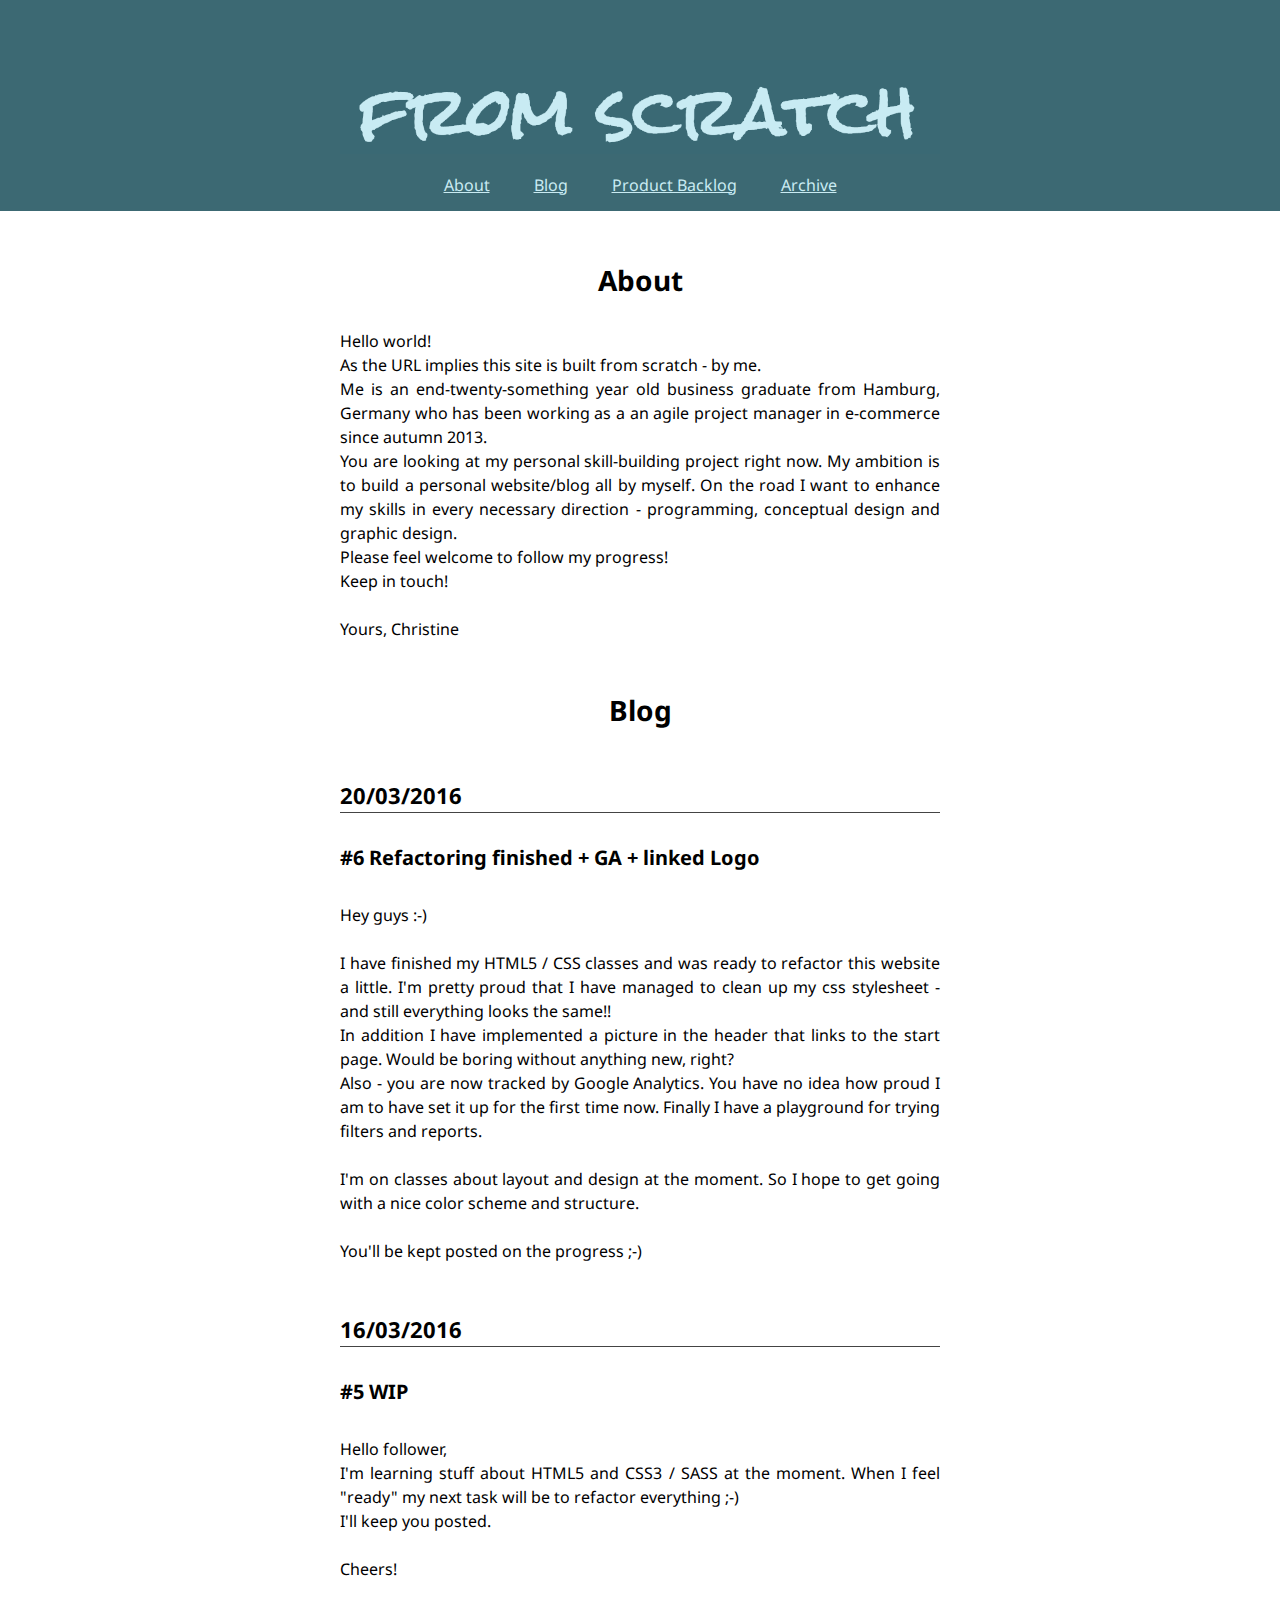
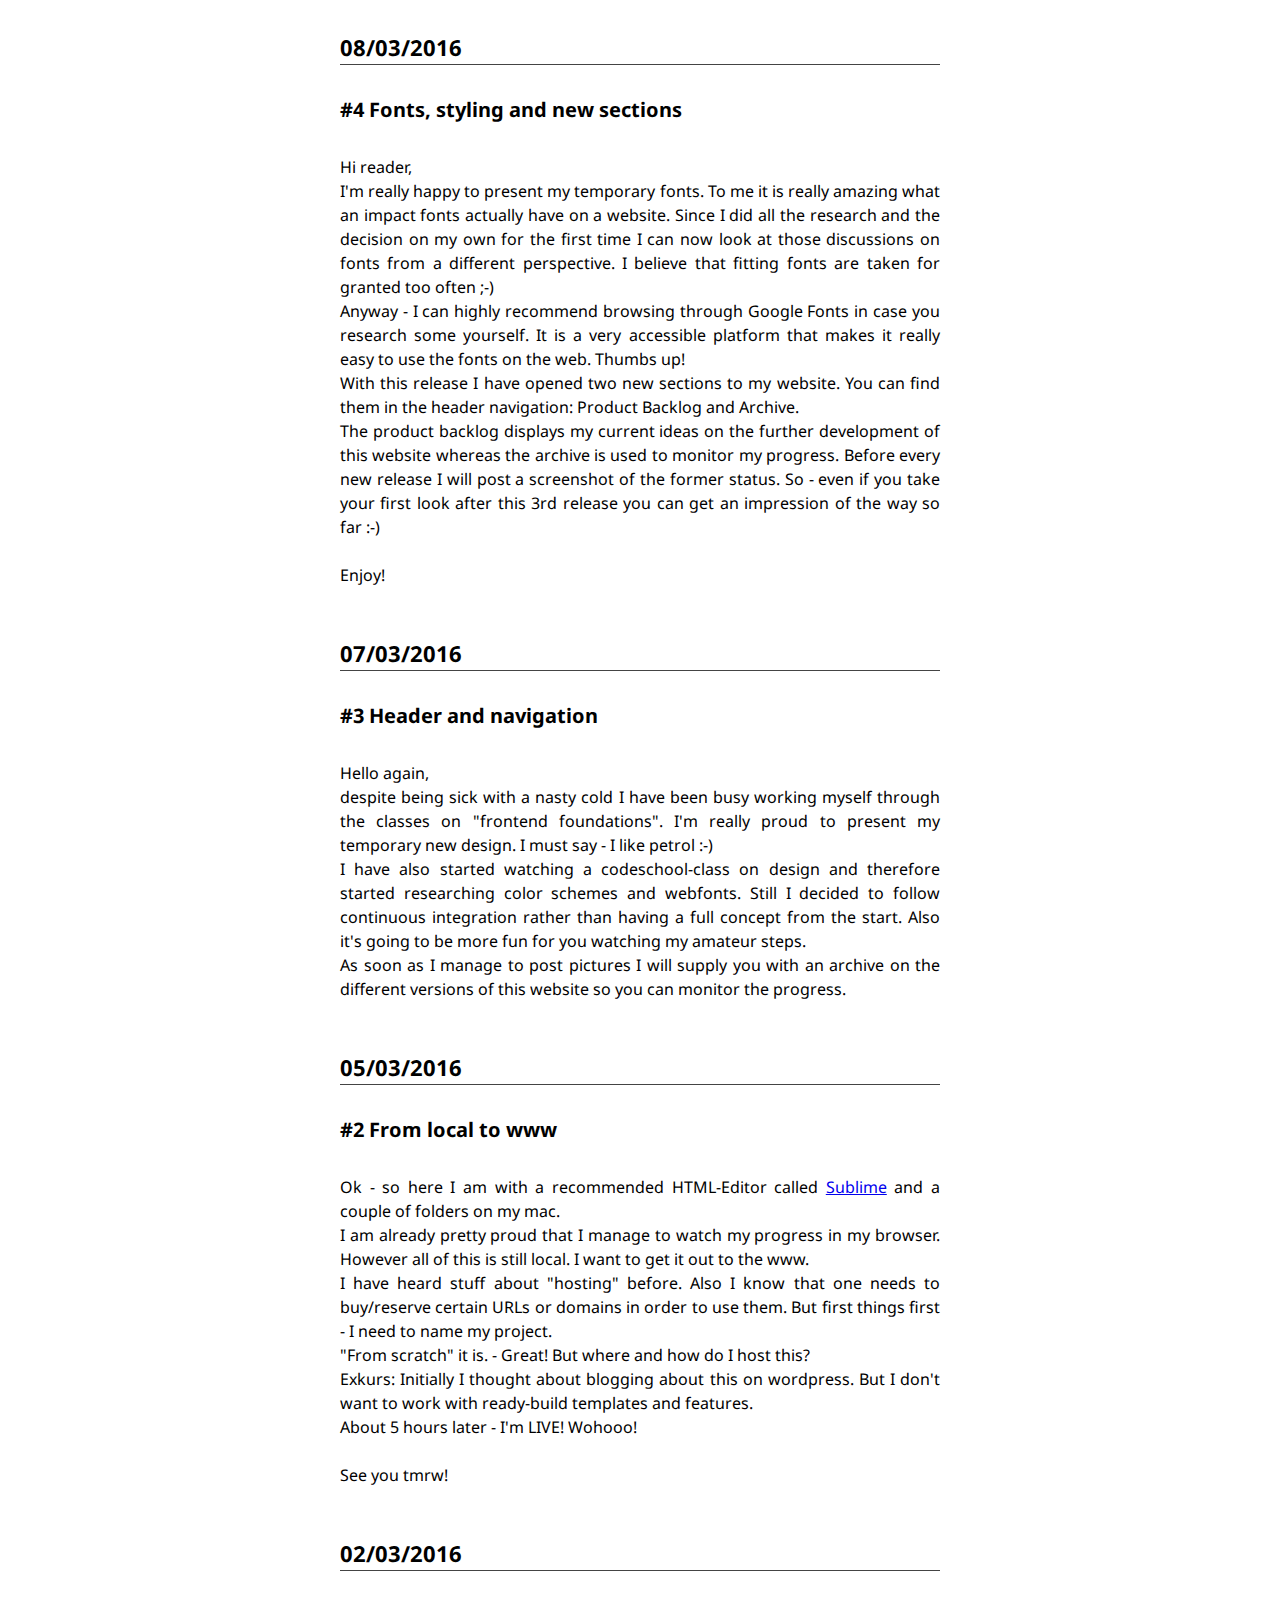
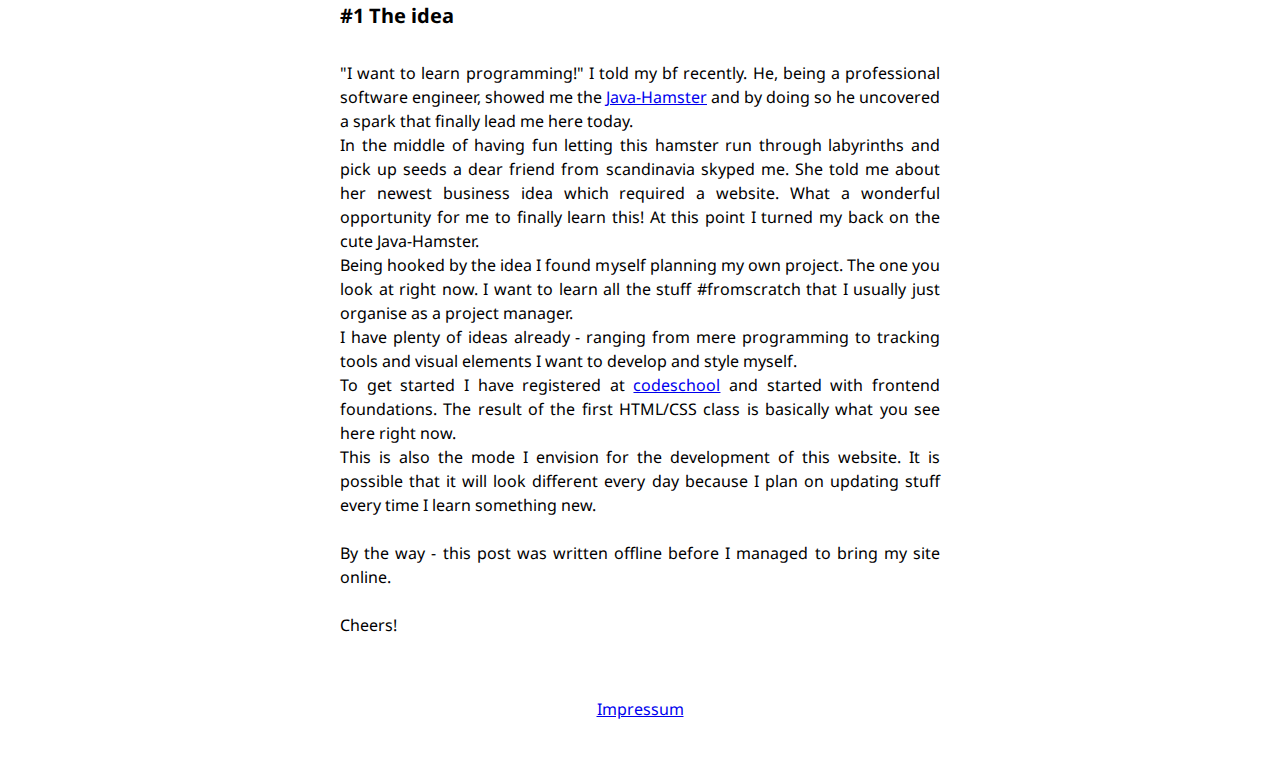
==== commit 24f74b09: "GA Einbindung, neuer Blog Eintrag, refactoring" ====
--- a/02_Code/index.html
+++ b/02_Code/index.html
@@ -1,126 +1,157 @@
 <!DOCTYPE html>
 
 <html> 
-<head>
-<link rel="stylesheet" type="text/css" href="from_scratch_all.css">
-<link href='https://fonts.googleapis.com/css?family=Rock+Salt|Droid+Sans:400,700' rel='stylesheet' type='text/css'>
-</head> 
-<body>
+	<head>
+		<link rel="stylesheet" type="text/css" href="from_scratch_all.css">
+		<link href='https://fonts.googleapis.com/css?family=Rock+Salt|Droid+Sans:400,700' rel='stylesheet' type='text/css'>
+	</head> 
+	
+	<body>
+		<header>
+			<a href="index.html"><img src="images/title.png" alt="From Scratch Title"></a>
+				<nav>
+					<ul>
+						<li><a href="index.html">About</a></li>
+						<li><a href="Blog.html">Blog</a></li>
+						<li><a href="backlog.html">Product Backlog</a></li>
+						<li><a href="archive.html">Archive</a></li>
+					</ul>	
+				</nav>
+		</header>
 
-<header>
+		<section>
+			<h2>About</h2>
+				
+				<article>
+					<p>Hello world!
+					<br>As the URL implies this site is built from scratch - by me.
+					<br>Me is an end-twenty-something year old business graduate from Hamburg, Germany who has been working as a an agile project manager in e-commerce since autumn 2013.
+					<br>You are looking at my personal skill-building project right now. My ambition is to build a personal website/blog all by myself. On the road I want to enhance my skills in every necessary direction - programming, conceptual design and graphic design.
+					<br>Please feel welcome to follow my progress!
+					<br>Keep in touch!
+					<br>
+					<br>Yours, Christine</p>
+				</article>
+		</section>
 
-<h1>from scratch</h1>
+		<section>
+			<h2>Blog</h2>
 
-<nav>
-<ul>
-	<li><a href="index.html">About</a></li>
-	<li><a href="Blog.html">Blog</a></li>
-	<li><a href="backlog.html">Product Backlog</a></li>
-	<li><a href="archive.html">Archive</a></li>
-</ul>	
-</nav>
-</header>
+				<article>
+					<h3>20/03/2016</h3>
+					<h4>#6 Refactoring finished + GA + linked Logo</h4>
 
-<section>
-	<h2>About</h2>
-<article>
-	<p>Hello world!
-	<br>As the URL implies this site is built from scratch - by me.
-	<br>Me is an end-twenty-something year old business graduate from Hamburg, Germany who has been working as a an agile project manager in e-commerce since autumn 2013.
-	<br>You are looking at my personal skill-building project right now. My ambition is to build a personal website/blog all by myself. On the road I want to enhance my skills in every necessary direction - programming, conceptual design and graphic design.
-	<br>Please feel welcome to follow my progress!
-	<br>Keep in touch!
-	<br>
-	<br>Yours, Christine</p>
-</article>
-</section>
+					<p>Hey guys :-) 
+					<br>
+					<br>
+					I have finished my HTML5 / CSS classes and was ready to refactor this website a little. I'm pretty proud that I have managed to clean up my css stylesheet - and still everything looks the same!! 
+					<br>
+					In addition I have implemented a picture in the header that links to the start page. Would be boring without anything new, right? 
+					<br>
+					Also - you are now tracked by Google Analytics. You have no idea how proud I am to have set it up for the first time now. Finally I have a playground for trying filters and reports. 
+					<br>	
+					<br>
+					I'm on classes about layout and design at the moment. So I hope to get going with a nice color scheme and structure. 
+					<br>
+					<br>
+					You'll be kept posted on the progress ;-) 
+					</p>
+				</article>
 
-<section>
-	<h2>Blog</h2>
+				<article>
+					<h3>16/03/2016</h3>
+					<h4>#5 WIP</h4>
+					<p>
+					Hello follower,
+					<br>
+					I'm learning stuff about HTML5 and CSS3 / SASS at the moment. When I feel "ready" my next task will be to refactor everything ;-)
+					<br>
+					I'll keep you posted. 
+					<br>
+					<br>
+					Cheers!
+					</p>
+				</article>
 
-<article>
-	<h3>16/03/2016</h3>
-	<h4>#5 WIP</h4>
-	<p>
-	Hello follower,
-	<br>
-	I'm learning stuff about HTML5 and CSS3 / SASS at the moment. When I feel "ready" my next task will be to refactor everything ;-)
-	<br>
-	I'll keep you posted. 
-	<br>
-	<br>
-	Cheers!
-	</p>
-</article>
+				<article>
+					<h3>08/03/2016</h3>
+					<h4>#4 Fonts, styling and new sections</h4>
+					<p>
+					Hi reader, 
+					<br>
+					I'm really happy to present my temporary fonts. To me it is really amazing what an impact fonts actually have on a website. Since I did all the research and the decision on my own for the first time I can now look at those discussions on fonts from a different perspective. I believe that fitting fonts are taken for granted too often ;-) 
+					<br> 
+					Anyway - I can highly recommend browsing through Google Fonts in case you research some  yourself. It is a very accessible platform that makes it really easy to use the fonts on the web. Thumbs up!
+					<br> 
+					With this release I have opened two new sections to my website. You can find them in the header navigation: Product Backlog and Archive. 
+					<br>
+					The product backlog displays my current ideas on the further development of this website whereas the archive is used to monitor my progress. Before every new release I will post a screenshot of the former status. So - even if you take your first look after this 3rd release you can get an impression of the way so far :-)
+					<br>
+					<br>
+					Enjoy!
+					</p>
+				</article>
 
-<article>
-	<h3>08/03/2016</h3>
-	<h4>#4 Fonts, styling and new sections</h4>
-	<p>
-	Hi reader, 
-	<br>
-	I'm really happy to present my temporary fonts. To me it is really amazing what an impact fonts actually have on a website. Since I did all the research and the decision on my own for the first time I can now look at those discussions on fonts from a different perspective. I believe that fitting fonts are taken for granted too often ;-) 
-	<br> 
-	Anyway - I can highly recommend browsing through Google Fonts in case you research some  yourself. It is a very accessible platform that makes it really easy to use the fonts on the web. Thumbs up!
-	<br> 
-	With this release I have opened two new sections to my website. You can find them in the header navigation: Product Backlog and Archive. 
-	<br>
-	The product backlog displays my current ideas on the further development of this website whereas the archive is used to monitor my progress. Before every new release I will post a screenshot of the former status. So - even if you take your first look after this 3rd release you can get an impression of the way so far :-)
-	<br>
-	<br>
-	Enjoy!
-	</p>
-</article>
+				<article>
+					<h3>07/03/2016</h3>
+					<h4>#3 Header and navigation</h4>
+					<p>
+					Hello again, 
+					<br>
+					despite being sick with a nasty cold I have been busy working myself through the classes on "frontend foundations". 
+					I'm really proud to present my temporary new design. I must say - I like petrol :-) 
+					<br>
+					I have also started watching a codeschool-class on design and therefore started researching color schemes and webfonts. Still I decided to follow continuous integration rather than having a full concept from the start. Also it's going to be more fun for you watching my amateur steps. 
+					<br>
+					As soon as I manage to post pictures I will supply you with an archive on the different versions of this website so you can monitor the progress. 
+					</p>
+				</article>
 
-<article>
-	<h3>07/03/2016</h3>
-	<h4>#3 Header and navigation</h4>
-	<p>
-	Hello again, 
-	<br>
-	despite being sick with a nasty cold I have been busy working myself through the classes on "frontend foundations". 
-	I'm really proud to present my temporary new design. I must say - I like petrol :-) 
-	<br>
-	I have also started watching a codeschool-class on design and therefore started researching color schemes and webfonts. Still I decided to follow continuous integration rather than having a full concept from the start. Also it's going to be more fun for you watching my amateur steps. 
-	<br>
-	As soon as I manage to post pictures I will supply you with an archive on the different versions of this website so you can monitor the progress. 
-	</p>
-</article>
+				<article>
+					<h3>05/03/2016</h3>
+					<h4>#2 From local to www</h4>
+					<p>Ok - so here I am with a recommended HTML-Editor called <a href="https://www.sublimetext.com/" target="_blank">Sublime</a> and a couple of folders on my mac.
+					<br>I am already pretty proud that I manage to watch my progress in my browser. However all of this is still local. I want to get it out to the www.
+					<br>I have heard stuff about "hosting" before. Also I know that one needs to buy/reserve certain URLs or domains in order to use them. But first things first - I need to name my project.
+					<br>"From scratch" it is. - Great! But where and how do I host this?
+					<br>Exkurs: Initially I thought about blogging about this on wordpress. But I don't want to work with ready-build templates and features.
 
-<article>
-	<h3>05/03/2016</h3>
-	<h4>#2 From local to www</h4>
-	<p>Ok - so here I am with a recommended HTML-Editor called <a href="https://www.sublimetext.com/" target="_blank">Sublime</a> and a couple of folders on my mac.
-	<br>I am already pretty proud that I manage to watch my progress in my browser. However all of this is still local. I want to get it out to the www.
-	<br>I have heard stuff about "hosting" before. Also I know that one needs to buy/reserve certain URLs or domains in order to use them. But first things first - I need to name my project.
-	<br>"From scratch" it is. - Great! But where and how do I host this?
-	<br>Exkurs: Initially I thought about blogging about this on wordpress. But I don't want to work with ready-build templates and features.
+					<br>About 5 hours later - I'm LIVE! Wohooo!
+					<br>
+					<br>See you tmrw!</p>
+				</article>
 
-	<br>About 5 hours later - I'm LIVE! Wohooo!
-	<br>
-	<br>See you tmrw!</p>
-</article>
+				<article>
+					<h3>02/03/2016</h3>
+					<h4>#1 The idea</h4>
+					<p>"I want to learn programming!" I told my bf recently. He, being a professional software engineer, showed me the <a href="http://www.java-hamster-modell.de/" target="_blank">Java-Hamster</a> and by doing so he uncovered a spark that finally lead me here today.
+					<br>In the middle of having fun letting this hamster run through labyrinths and pick up seeds a dear friend from scandinavia skyped me. She told me about her newest business idea which required a website.
+					What a wonderful opportunity for me to finally learn this! At this point I turned my back on the cute Java-Hamster.
+					<br>Being hooked by the idea I found myself planning my own project. The one you look at right now. I want to learn all the stuff #fromscratch that I usually just organise as a project manager.
+					<br>I have plenty of ideas already - ranging from mere programming to tracking tools and visual elements I want to develop and style myself.
+					<br>To get started I have registered at <a href="http://www.codeschool.com" target="_blank">codeschool</a> and started with frontend foundations. The result of the first HTML/CSS class is basically what you see here right now. 
+					<p>This is also the mode I envision for the development of this website. It is possible that it will look different every day because I plan on updating stuff every time I learn something new.
+					<br>
+					<br>By the way - this post was written offline before I managed to bring my site online.
+					<br>
+					<br>Cheers!</p>
+				</article>
+		</section>
 
-<article>
-	<h3>02/03/2016</h3>
-	<h4>#1 The idea</h4>
-	<p>"I want to learn programming!" I told my bf recently. He, being a professional software engineer, showed me the <a href="http://www.java-hamster-modell.de/" target="_blank">Java-Hamster</a> and by doing so he uncovered a spark that finally lead me here today.
-	<br>In the middle of having fun letting this hamster run through labyrinths and pick up seeds a dear friend from scandinavia skyped me. She told me about her newest business idea which required a website.
-	What a wonderful opportunity for me to finally learn this! At this point I turned my back on the cute Java-Hamster.
-	<br>Being hooked by the idea I found myself planning my own project. The one you look at right now. I want to learn all the stuff #fromscratch that I usually just organise as a project manager.
-	<br>I have plenty of ideas already - ranging from mere programming to tracking tools and visual elements I want to develop and style myself.
-	<br>To get started I have registered at <a href="http://www.codeschool.com" target="_blank">codeschool</a> and started with frontend foundations. The result of the first HTML/CSS class is basically what you see here right now. 
-	<p>This is also the mode I envision for the development of this website. It is possible that it will look different every day because I plan on updating stuff every time I learn something new.
-	<br>
-	<br>By the way - this post was written offline before I managed to bring my site online.
-	<br>
-	<br>Cheers!</p>
-</article>
-</section>
+		<footer>
+			<p ><a href="impressum.html">Impressum</a></p>
 
-<footer>
-	<p ><a href="impressum.html">Impressum</a></p>
-</footer>
+			<script>
+			  (function(i,s,o,g,r,a,m){i['GoogleAnalyticsObject']=r;i[r]=i[r]||function(){
+			  (i[r].q=i[r].q||[]).push(arguments)},i[r].l=1*new Date();a=s.createElement(o),
+			  m=s.getElementsByTagName(o)[0];a.async=1;a.src=g;m.parentNode.insertBefore(a,m)
+			  })(window,document,'script','//www.google-analytics.com/analytics.js','ga');
 
-</body>
+			  ga('create', 'UA-75338950-1', 'auto');
+			  ga('send', 'pageview');
+
+			</script>
+		</footer>
+
+	</body>
 </html>--- a/02_Code/from_scratch_all.css
+++ b/02_Code/from_scratch_all.css
@@ -8,10 +8,9 @@
 	margin: 0 0 50px 0;
 }
 
-h2, h3, h4, h5, h6, p, a {
+h2, h3, h4, h5, h6, p, a, li {
 	font-family: 'Droid Sans', sans-serif;
-	width: 600px; 
-	 
+	width: 600px;  
 }
 
 h1	{
@@ -23,7 +22,6 @@
 	margin: 50px auto 30px auto;
 	font-size: 28px;
 }
-
 
 h3 {
 	margin: 50px auto 30px auto;
@@ -45,6 +43,10 @@
 header {
 	background-color: #3c6973;
 	padding: 40px 0 15px 0;	
+}
+
+header img {
+	border: none;
 }
 
 header h1 {
@@ -72,7 +74,6 @@
 nav li:last-child {
 	padding-right: 0;
 }
-
 
 nav a {
 	color:  #c9ebf2;
